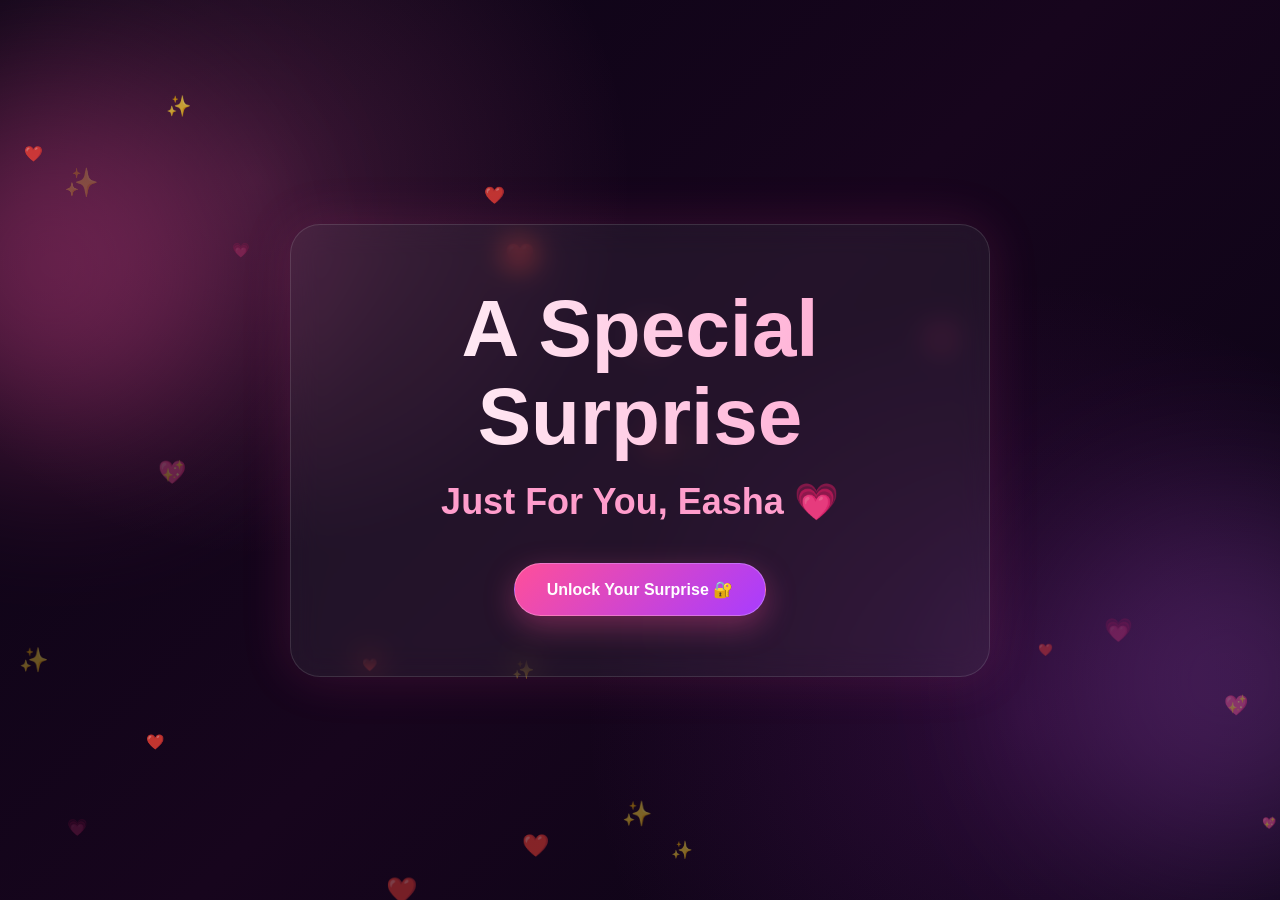
==== surprise.html @ 36921936 "Initial birthday website" ====
<!DOCTYPE html>
<html lang="en">
<head>
    <meta charset="UTF-8">
    <meta name="viewport" content="width=device-width, initial-scale=1.0">
    <title>A Special Surprise For Easha ❤️</title>

    <link rel="stylesheet" href="style.css">
    <link rel="stylesheet" href="surprise.css">
</head>

<body>

    <div class="hearts"></div>

    <!-- Surprise Intro -->

    <section class="surprise-intro">

        <div class="surprise-intro-content">


            <h1>
                A Special Surprise
            </h1>

            <h2>
                Just For You, Easha 💗
            </h2>

            <button class="reveal-btn" onclick="revealSurprise()">
                Unlock Your Surprise 🔐
            </button>

        </div>

    </section>


    <!-- Everything after Unlock -->

    <div id="birthdayContent" class="hidden-content">

        <!-- Message -->

        <section class="surprise-section">

            <div class="surprise-content">

                <p class="small-text">
                    For You, Easha ❤️
                </p>

                <h2>
                    A Little Message From My Heart
                </h2>

                <p>
                    তুমি আমার জীবনের এমন একজন মানুষ,
                    যার উপস্থিতি আমার প্রতিটা দিনকে আরও সুন্দর করে তোলে।
                    তোমার হাসি, তোমার কথা, তোমার ছোট ছোট অভিমান—
                    সবকিছুই আমার কাছে অনেক special। ❤️
                </p>

                <p>
                    আজ তোমার Birthday,
                    তাই আজকের দিনটা শুধু তোমার জন্য।
                    সবসময় এমনই হাসিখুশি থেকো,
                    আর তোমার প্রতিটা স্বপ্ন পূরণ হোক।
                </p>

                <h3>
                    Happy Birthday, My Special One! 🎂❤️
                </h3>

            </div>

        </section>


        <!-- Memories -->

        <section class="memories-section">

            <div class="memories-content">

                <p class="small-text">
                    Our Beautiful Moments 📸
                </p>

                <h2>
                    Little Memories, Big Feelings ❤️
                </h2>

                <p class="memories-intro">
                    কিছু মুহূর্ত ছবি হয়ে থাকে,
                    আর কিছু ছবি সারাজীবনের স্মৃতি হয়ে যায়।
                </p>

                <div class="memory-grid">

                    <div class="memory-card">
                        <img src="images/photo1.jpeg" alt="Our Memory">
                    </div>

                    <div class="memory-card">
                        <img src="images/photo2.jpeg" alt="Beautiful Moment">
                    </div>

                    <div class="memory-card">
                        <img src="images/photo3.jpeg" alt="Special Day">
                    </div>

                    <div class="memory-card">
                        <img src="images/photo4.jpeg" alt="Forever Memory">
                    </div>

                </div>

            </div>

        </section>


        <!-- Why Special -->

        <section class="special-section">

            <div class="special-content">

                <p class="small-text">
                    Just For You ❤️
                </p>

                <h2>
                    Why You Are Special
                </h2>

                <p class="special-intro">
                    তোমাকে special বলার জন্য একটা কারণ যথেষ্ট নয়।
                </p>

                <div class="special-grid">

                    <div class="special-card">

                        <div class="special-icon">
                            😊
                        </div>

                        <h3>
                            Your Smile
                        </h3>

                        <p>
                            তোমার একটা হাসিই একটা ordinary দিনকে
                            special করে দিতে পারে।
                        </p>

                    </div>


                    <div class="special-card">

                        <div class="special-icon">
                            💖
                        </div>

                        <h3>
                            Your Heart
                        </h3>

                        <p>
                            তোমার kindness আর caring nature
                            তোমাকে অন্য সবার থেকে আলাদা করে।
                        </p>

                    </div>


                    <div class="special-card">

                        <div class="special-icon">
                            ✨
                        </div>

                        <h3>
                            Your Presence
                        </h3>

                        <p>
                            তুমি পাশে থাকলে ছোট ছোট মুহূর্তগুলোও
                            অনেক সুন্দর হয়ে যায়।
                        </p>

                    </div>


                    <div class="special-card">

                        <div class="special-icon">
                            🌸
                        </div>

                        <h3>
                            Simply You
                        </h3>

                        <p>
                            সবশেষে, তোমাকে special করার সবচেয়ে বড়
                            কারণ হলো তুমি নিজেই।
                        </p>

                    </div>

                </div>

            </div>

        </section>


        <!-- Journey -->

        <section class="journey-section">

            <div class="journey-content">

                <p class="small-text">
                    Our Story ⏳❤️
                </p>

                <h2>
                    Our Journey
                </h2>

                <p class="journey-intro">
                    কিছু মুহূর্ত সময়ের সাথে চলে যায়,
                    কিন্তু কিছু মুহূর্ত সবসময় মনে থেকে যায়।
                </p>

                <div class="timeline">

                    <div class="timeline-item">

                        <div class="timeline-dot">
                            ❤️
                        </div>

                        <div class="timeline-card">

                            <span>
                                16-06-2023
                            </span>

                            <h3>
                                The Day It All Started
                            </h3>

                            <p>
                                এখান থেকে আমাদের গল্পের শুরু।
                                একটা ছোট্ট মুহূর্ত, যেটা পরে
                                অনেক বড় একটা স্মৃতিতে পরিণত হয়েছে।
                            </p>

                        </div>

                    </div>


                    <div class="timeline-item">

                        <div class="timeline-dot">
                            ✨
                        </div>

                        <div class="timeline-card">

                            <span>
                                25-02-2026
                            </span>

                            <h3>
                                A Memory To Remember
                            </h3>

                            <p>
                                আমাদের এমন একটা মুহূর্ত,
                                যেটা মনে পড়লে এখনো মুখে হাসি চলে আসে।
                            </p>

                        </div>

                    </div>


                    <div class="timeline-item">

                        <div class="timeline-dot">
                            🌸
                        </div>

                        <div class="timeline-card">

                            <span>
                                Growing Together
                            </span>

                            <h3>
                                More Beautiful Memories
                            </h3>

                            <p>
                                সময়ের সাথে আরও অনেক সুন্দর
                                স্মৃতি তৈরি হয়েছে।
                            </p>

                        </div>

                    </div>


                    <div class="timeline-item">

                        <div class="timeline-dot">
                            💖
                        </div>

                        <div class="timeline-card">

                            <span>
                                01-07-2026
                            </span>

                            <h3>
                                Your Special Day
                            </h3>

                            <p>
                                আর আজ তোমার Birthday।
                                তোমার জন্য এই ছোট্ট website-টা
                                আমার পক্ষ থেকে একটা ছোট্ট surprise।
                            </p>

                        </div>

                    </div>

                </div>

            </div>

        </section>


        <!-- Final Gift -->

        <section class="final-section">

            <div class="final-content">

                <p class="small-text">
                    One Last Surprise 🎁
                </p>

                <h2>
                    Something Special For You
                </h2>

                <p class="final-intro">
                    এতক্ষণ website-এর মধ্যে অনেক কথা ছিল...
                    কিন্তু শেষ surprise-টা তোমার জন্য। ❤️
                </p>


                <div class="birthday-cake">


<div class="cake-candle candle-one">
    <span class="flame">🔥</span>
</div>

<div class="cake-candle candle-two">
    <span class="flame">🔥</span>
</div>

<div class="cake-candle candle-three">
    <span class="flame">🔥</span>
</div>

<div class="cake-top"></div>

<div class="cake-middle"></div>

<div class="cake-bottom"></div>

<div class="cake-plate"></div>
```

</div>

<div class="gift-box" onclick="openGift()">

```
<div class="gift-lid"></div>

<div class="gift-body">
    <div class="gift-ribbon"></div>
</div>

<div class="gift-bow">
    🎀
</div>


</div>



                <p class="gift-hint">
                    Click the gift 🎁
                </p>


                <div class="final-message" id="finalMessage">

                    <div class="message-heart">
                        ❤️
                    </div>

                    <h3>
                        Thank You , Easha!
                    </h3>

                    <p>
                        তোমার জীবনের প্রতিটা দিন হোক
                        আজকের দিনের মতোই সুন্দর। ✨
                    </p>

                    <p>
                        তোমার সব স্বপ্ন পূরণ হোক,
                        সবসময় হাসিখুশি থেকো,
                        আর জীবনে অনেক অনেক সুন্দর মুহূর্ত আসুক,
                        জিবনের সকল পরিস্থিতে যেন পাশে থাকতে পারি।💖
                    </p>

                    <p>
                        This little website is just a small way
                        of saying how special you are. ❤️
                    </p>

                    <h4>
                        Happy Birthday Lokkhi! 🎂✨
                    </h4>

                </div>

            </div>

        </section>

    </div>


    <script src="script.js"></script>

</body>
</html>
---- style.css ----
* {
    margin: 0;
    padding: 0;
    box-sizing: border-box;
}

body {
    font-family: Arial, sans-serif;
    
}

.hero {
    min-height: 100vh;
    display: flex;
    justify-content: center;
    align-items: center;
    text-align: center;
    padding: 30px;
    position: relative;
    overflow: hidden;
    background: linear-gradient(135deg,#ffd6e7,#fff0f6,#fce4ec);
}

.hero-content {
    position: relative;
    z-index: 5;
    max-width: 750px;
}

.small-text {
    font-size: 17px;
    letter-spacing: 3px;
    margin-bottom: 25px;
    animation: fadeDown 1s ease forwards;
}

.hero h1 {
    font-size: 78px;
    margin-bottom: 5px;
    animation: titleShow 1.2s ease forwards;
}

.hero h2 {
    font-size: 70px;
    margin-bottom: 25px;
    background: linear-gradient(90deg,#111,#ff4f78,#111);
    background-size: 200%;
    -webkit-background-clip: text;
    -webkit-text-fill-color: transparent;
    animation: titleShow 1.2s ease forwards, gradientMove 4s linear infinite;
}

.hero-message {
    font-size: 20px;
    line-height: 1.8;
    max-width: 600px;
    margin: 0 auto 35px;
    animation: fadeUp 1s ease forwards;
}

.surprise-btn {
    border: none;
    padding: 17px 35px;
    font-size: 18px;
    border-radius: 50px;
    cursor: pointer;
    background: #111;
    color: white;
    position: relative;
    overflow: hidden;
    animation: buttonAppear 1s ease forwards, pulse 2s infinite;
    transition: 0.3s;
}

.surprise-btn:hover {
    transform: scale(1.08);
}

.surprise-btn::before {
    content: "";
    position: absolute;
    width: 50px;
    height: 100%;
    top: 0;
    left: -80px;
    background: rgba(255,255,255,0.4);
    transform: skewX(-25deg);
    animation: shine 3s infinite;
}

.hearts {
    position: fixed;
    inset: 0;
    overflow: hidden;
    pointer-events: none;
    z-index: 20;
}

.heart {
    position: absolute;
    bottom: -40px;
    animation: floatHeart 6s linear forwards;
}

@keyframes fadeDown {
    from {
        opacity: 0;
        transform: translateY(-30px);
    }

    to {
        opacity: 1;
        transform: translateY(0);
    }
}

@keyframes fadeUp {
    from {
        opacity: 0;
        transform: translateY(30px);
    }

    to {
        opacity: 1;
        transform: translateY(0);
    }
}

@keyframes titleShow {
    from {
        opacity: 0;
        transform: scale(0.7);
        filter: blur(10px);
    }

    to {
        opacity: 1;
        transform: scale(1);
        filter: blur(0);
    }
}

@keyframes buttonAppear {
    from {
        opacity: 0;
        transform: translateY(30px);
    }

    to {
        opacity: 1;
        transform: translateY(0);
    }
}

@keyframes gradientMove {
    0% {
        background-position: 0%;
    }

    100% {
        background-position: 200%;
    }
}

@keyframes pulse {
    0%,100% {
        box-shadow: 0 10px 25px rgba(0,0,0,0.2);
    }

    50% {
        box-shadow: 0 10px 40px rgba(255,70,120,0.5);
    }
}

@keyframes shine {
    0% {
        left: -80px;
    }

    40% {
        left: 150%;
    }

    100% {
        left: 150%;
    }
}

@keyframes floatHeart {
    0% {
        transform: translateY(0) rotate(0deg);
        opacity: 0;
    }

    10% {
        opacity: 1;
    }

    50% {
        transform: translateY(-50vh) rotate(180deg);
    }

    100% {
        transform: translateY(-110vh) rotate(360deg);
        opacity: 0;
    }
}

@media (max-width: 600px) {

    .hero h1 {
        font-size: 48px;
    }

    .hero h2 {
        font-size: 45px;
    }

    .hero-message {
        font-size: 17px;
    }

    .small-text {
        font-size: 13px;
    }

    .surprise-btn {
        font-size: 16px;
        padding: 15px 28px;
    }
}
---- surprise.css ----
/* =========================================
SURPRISE PAGE
EASHA BIRTHDAY WEBSITE
========================================= */

* {
  box-sizing: border-box;
  }

html {
scroll-behavior: smooth;
}

body {
margin: 0;
overflow-x: hidden;
background: #080512;
color: #fff;
font-family: "Poppins", "Noto Sans Bengali", sans-serif;
}

.hidden-content {
display: none;
}

/* =========================================
COMMON
========================================= */

.surprise-intro,
.surprise-section,
.memories-section,
.special-section,
.journey-section,
.final-section {
position: relative;
min-height: 100vh;
overflow: hidden;
}

.surprise-intro-content,
.surprise-content,
.memories-content,
.special-content,
.journey-content,
.final-content {
position: relative;
z-index: 5;
}

.small-text {
margin-bottom: 15px;
color: #ffb6d9;
font-size: 14px;
letter-spacing: 2px;
text-transform: uppercase;
}

h1,
h2,
h3,
h4,
p {
position: relative;
z-index: 5;
}

/* =========================================
GLOBAL OLD HEARTS
========================================= */

body > .hearts {
position: fixed;
inset: 0;
pointer-events: none;
z-index: 1;
}

/* =========================================

1. SURPRISE INTRO
   Floating hearts + glowing background
   ========================================= */

.surprise-intro {
display: flex;
align-items: center;
justify-content: center;
min-height: 100vh;
padding: 30px 20px;
background:
radial-gradient(circle at 20% 20%, rgba(255, 105, 180, .18), transparent 30%),
radial-gradient(circle at 80% 80%, rgba(156, 39, 176, .2), transparent 35%),
linear-gradient(135deg, #090414, #17051d, #090414);
}

.surprise-intro::before,
.surprise-intro::after {
content: "";
position: absolute;
width: 350px;
height: 350px;
border-radius: 50%;
filter: blur(90px);
opacity: .35;
animation: introGlow 8s ease-in-out infinite alternate;
}

.surprise-intro::before {
background: #ff4fa3;
left: -120px;
top: 10%;
}

.surprise-intro::after {
background: #8e44ad;
right: -120px;
bottom: 5%;
animation-delay: 2s;
}

.surprise-intro-content {
width: min(700px, 95%);
padding: 60px 30px;
text-align: center;
border: 1px solid rgba(255, 255, 255, .12);
border-radius: 30px;
background: rgba(255, 255, 255, .06);
backdrop-filter: blur(15px);
box-shadow: 0 0 50px rgba(255, 72, 164, .15);
animation: introAppear 1.4s ease forwards;
}

.surprise-intro-content h1 {
margin: 0;
font-size: clamp(42px, 7vw, 80px);
line-height: 1.1;
background: linear-gradient(90deg, #fff, #ff9dcc, #fff);
background-size: 200% auto;
color: transparent;
background-clip: text;
-webkit-background-clip: text;
animation: gradientText 4s linear infinite;
}

.surprise-intro-content h2 {
margin: 20px 0 40px;
color: #ff9dcc;
font-size: clamp(22px, 4vw, 36px);
}

.reveal-btn,
.surprise-btn {
position: relative;
z-index: 10;
padding: 16px 32px;
border: 1px solid rgba(255, 255, 255, .25);
border-radius: 50px;
color: #fff;
background: linear-gradient(135deg, #ff4f9a, #a83cff);
font-size: 16px;
font-weight: 600;
cursor: pointer;
box-shadow: 0 10px 30px rgba(255, 79, 154, .35);
transition: .35s ease;
}

.reveal-btn:hover,
.surprise-btn:hover {
transform: translateY(-5px) scale(1.04);
box-shadow: 0 15px 40px rgba(255, 79, 154, .55);
}

@keyframes introGlow {
from {
transform: translate(0, 0) scale(1);
}


to {
    transform: translate(100px, -60px) scale(1.25);
}


}

@keyframes introAppear {
from {
opacity: 0;
transform: translateY(40px) scale(.95);
}


to {
    opacity: 1;
    transform: translateY(0) scale(1);
}


}

@keyframes gradientText {
to {
background-position: 200% center;
}
}

/* =========================================
2. MESSAGE SECTION
Falling hearts
========================================= */

.surprise-section {
display: flex;
align-items: center;
justify-content: center;
padding: 100px 20px;
background:
radial-gradient(circle at 50% 0%, rgba(255, 90, 160, .2), transparent 35%),
linear-gradient(180deg, #130817, #210b20, #120615);
}

.surprise-section::before {
content: "";
position: absolute;
inset: -50%;
background-image:
radial-gradient(circle, rgba(255, 180, 220, .7) 1px, transparent 2px);
background-size: 70px 70px;
animation: starsMove 20s linear infinite;
opacity: .35;
}

.surprise-content {
width: min(850px, 95%);
padding: 55px 45px;
text-align: center;
border-radius: 30px;
border: 1px solid rgba(255, 255, 255, .12);
background: rgba(255, 255, 255, .07);
backdrop-filter: blur(12px);
box-shadow: 0 25px 70px rgba(0, 0, 0, .3);
}

.surprise-content h2 {
margin: 10px 0 30px;
font-size: clamp(28px, 5vw, 48px);
color: #ffd3e7;
}

.surprise-content p:not(.small-text) {
margin: 20px auto;
max-width: 700px;
color: #f4dce9;
font-size: 17px;
line-height: 2;
}

.surprise-content h3 {
margin-top: 35px;
color: #ff8fc4;
font-size: 22px;
}

@keyframes starsMove {
from {
transform: translate(0, 0);
}


to {
    transform: translate(70px, 70px);
}


}

/* =========================================
3. MEMORIES
Floating particles
========================================= */

.memories-section {
display: flex;
align-items: center;
justify-content: center;
padding: 100px 20px;
background:
radial-gradient(circle at 15% 30%, rgba(0, 210, 255, .13), transparent 30%),
radial-gradient(circle at 85% 70%, rgba(255, 92, 174, .16), transparent 30%),
linear-gradient(135deg, #070b18, #11091d, #080612);
}

.memories-section::before,
.memories-section::after {
content: "";
position: absolute;
border-radius: 50%;
filter: blur(70px);
animation: memoryFloat 9s ease-in-out infinite alternate;
}

.memories-section::before {
width: 220px;
height: 220px;
background: rgba(0, 225, 255, .18);
left: 5%;
top: 15%;
}

.memories-section::after {
width: 280px;
height: 280px;
background: rgba(255, 75, 170, .16);
right: 5%;
bottom: 10%;
animation-delay: 2s;
}

.memories-content {
width: min(1100px, 95%);
text-align: center;
}

.memories-content h2 {
margin: 10px 0 15px;
font-size: clamp(30px, 5vw, 50px);
}

.memories-intro {
margin-bottom: 50px;
color: #dfd1e4;
font-size: 17px;
}

.memory-grid {
display: grid;
grid-template-columns: repeat(4, 1fr);
gap: 22px;
}

.memory-card {
position: relative;
overflow: hidden;
aspect-ratio: 1 / 1.15;
border-radius: 22px;
border: 1px solid rgba(255, 255, 255, .15);
background: rgba(255, 255, 255, .06);
box-shadow: 0 20px 45px rgba(0, 0, 0, .3);
transition: .45s ease;
}

.memory-card::after {
content: "";
position: absolute;
inset: 0;
background: linear-gradient(
120deg,
transparent 30%,
rgba(255, 255, 255, .3),
transparent 70%
);
transform: translateX(-120%);
transition: .7s ease;
}

.memory-card:hover::after {
transform: translateX(120%);
}

.memory-card:hover {
transform: translateY(-12px) rotate(1deg);
box-shadow: 0 25px 60px rgba(255, 79, 164, .2);
}

.memory-card img {
width: 100%;
height: 100%;
display: block;
object-fit: cover;
transition: .5s ease;
}

.memory-card:hover img {
transform: scale(1.08);
}

/* =========================================
4. SPECIAL SECTION
Glowing bubbles
========================================= */

.special-section {
display: flex;
align-items: center;
justify-content: center;
padding: 100px 20px;
background:
radial-gradient(circle at 50% 50%, rgba(255, 80, 160, .12), transparent 45%),
linear-gradient(180deg, #160817, #090612);
}

.special-section::before {
content: "";
position: absolute;
inset: 0;
background-image:
radial-gradient(circle, rgba(255, 255, 255, .25) 1px, transparent 2px);
background-size: 45px 45px;
animation: bubbleBackground 25s linear infinite;
opacity: .25;
}

.special-content {
width: min(1100px, 95%);
text-align: center;
}

.special-content h2 {
margin: 10px 0;
font-size: clamp(32px, 5vw, 52px);
}

.special-intro {
color: #decddd;
margin-bottom: 50px;
}

.special-grid {
display: grid;
grid-template-columns: repeat(4, 1fr);
gap: 20px;
}

.special-card {
position: relative;
padding: 35px 22px;
border-radius: 25px;
border: 1px solid rgba(255, 255, 255, .1);
background: rgba(255, 255, 255, .06);
backdrop-filter: blur(8px);
transition: .4s ease;
overflow: hidden;
}

.special-card::before {
content: "";
position: absolute;
width: 100px;
height: 100px;
border-radius: 50%;
background: rgba(255, 100, 180, .18);
filter: blur(35px);
top: -40px;
right: -40px;
transition: .5s ease;
}

.special-card:hover {
transform: translateY(-10px);
border-color: rgba(255, 140, 200, .3);
box-shadow: 0 20px 50px rgba(255, 70, 170, .15);
}

.special-card:hover::before {
transform: scale(2);
}

.special-icon {
position: relative;
z-index: 2;
margin-bottom: 18px;
font-size: 45px;
animation: iconFloat 3s ease-in-out infinite;
}

.special-card:nth-child(2) .special-icon {
animation-delay: .5s;
}

.special-card:nth-child(3) .special-icon {
animation-delay: 1s;
}

.special-card:nth-child(4) .special-icon {
animation-delay: 1.5s;
}

.special-card h3 {
margin: 10px 0;
color: #ffabd2;
font-size: 22px;
}

.special-card p {
color: #decfe0;
line-height: 1.8;
}

@keyframes bubbleBackground {
from {
transform: translateY(0);
}


to {
    transform: translateY(45px);
}


}

@keyframes iconFloat {
0%,
100% {
transform: translateY(0);
}


50% {
    transform: translateY(-8px);
}


}

/* =========================================
5. JOURNEY
Moving stars + timeline glow
========================================= */

.journey-section {
padding: 110px 20px;
background:
radial-gradient(circle at 50% 10%, rgba(132, 84, 255, .18), transparent 35%),
linear-gradient(135deg, #070615, #10091d, #060512);
}

.journey-section::before {
content: "";
position: absolute;
inset: 0;
background-image:
radial-gradient(circle, #fff 1px, transparent 2px);
background-size: 110px 110px;
opacity: .2;
animation: journeyStars 30s linear infinite;
}

.journey-content {
width: min(900px, 95%);
margin: auto;
text-align: center;
}

.journey-content h2 {
margin: 10px 0;
font-size: clamp(35px, 5vw, 55px);
}

.journey-intro {
margin-bottom: 70px;
color: #d9cce4;
}

.timeline {
position: relative;
width: 100%;
margin: auto;
}

.timeline::before {
content: "";
position: absolute;
left: 50%;
top: 0;
bottom: 0;
width: 2px;
transform: translateX(-50%);
background: linear-gradient(
180deg,
transparent,
#ff7bb8,
#b77aff,
#ff7bb8,
transparent
);
box-shadow: 0 0 15px rgba(255, 100, 190, .7);
}

.timeline-item {
position: relative;
display: flex;
width: 100%;
margin-bottom: 55px;
}

.timeline-item:nth-child(odd) {
justify-content: flex-start;
}

.timeline-item:nth-child(even) {
justify-content: flex-end;
}

.timeline-card {
width: 43%;
padding: 25px;
text-align: left;
border-radius: 20px;
border: 1px solid rgba(255, 255, 255, .1);
background: rgba(255, 255, 255, .06);
backdrop-filter: blur(10px);
transition: .4s ease;
}

.timeline-card:hover {
transform: translateY(-7px);
box-shadow: 0 15px 40px rgba(255, 85, 170, .15);
}

.timeline-card span {
color: #ff8fc7;
font-size: 14px;
font-weight: 600;
}

.timeline-card h3 {
margin: 10px 0;
color: #fff;
}

.timeline-card p {
margin: 0;
color: #d6c9dc;
line-height: 1.7;
}

.timeline-dot {
position: absolute;
left: 50%;
top: 20px;
z-index: 4;
width: 48px;
height: 48px;
display: flex;
align-items: center;
justify-content: center;
transform: translateX(-50%);
border-radius: 50%;
background: #21102d;
border: 2px solid #ff83bd;
box-shadow:
0 0 15px rgba(255, 95, 175, .7),
0 0 40px rgba(255, 95, 175, .3);
animation: dotPulse 2.5s ease-in-out infinite;
}

@keyframes journeyStars {
from {
transform: translate(0, 0);
}


to {
    transform: translate(110px, 110px);
}


}

@keyframes dotPulse {
0%,
100% {
box-shadow:
0 0 15px rgba(255, 95, 175, .7),
0 0 40px rgba(255, 95, 175, .3);
}


50% {
    box-shadow:
        0 0 25px rgba(255, 95, 175, 1),
        0 0 65px rgba(255, 95, 175, .5);
}


}

/* =========================================
6. FINAL GIFT
Magical background
========================================= */

.final-section {
display: flex;
align-items: center;
justify-content: center;
min-height: 100vh;
padding: 100px 20px;
text-align: center;
background:
radial-gradient(circle at 50% 50%, rgba(255, 70, 170, .18), transparent 35%),
radial-gradient(circle at 20% 20%, rgba(122, 77, 255, .14), transparent 30%),
linear-gradient(135deg, #08040f, #19071b, #07030d);
}

.final-section::before {
content: "";
position: absolute;
inset: 0;
background-image:
radial-gradient(circle, rgba(255, 255, 255, .8) 1px, transparent 2px);
background-size: 90px 90px;
animation: finalStars 12s linear infinite;
opacity: .3;
}

.final-content {
width: min(800px, 95%);
}

.final-content h2 {
margin: 10px 0 20px;
font-size: clamp(32px, 5vw, 55px);
background: linear-gradient(90deg, #fff, #ff9ccc, #fff);
background-size: 200%;
color: transparent;
background-clip: text;
-webkit-background-clip: text;
animation: gradientText 4s linear infinite;
}

.final-intro {
max-width: 650px;
margin: auto;
color: #dfd2e4;
line-height: 1.8;
}

/* =========================================
GIFT BOX
========================================= */

.gift-box {
position: relative;
width: 180px;
height: 170px;
margin: 80px auto 20px;
cursor: pointer;
animation: giftFloat 3s ease-in-out infinite;
}

.gift-body {
position: absolute;
left: 20px;
bottom: 0;
width: 140px;
height: 115px;
border-radius: 5px;
background: linear-gradient(135deg, #d52f75, #8e2360);
box-shadow:
0 20px 40px rgba(0, 0, 0, .4),
0 0 30px rgba(255, 70, 160, .25);
}

.gift-lid {
position: absolute;
left: 10px;
top: 35px;
z-index: 3;
width: 160px;
height: 35px;
border-radius: 6px;
background: linear-gradient(135deg, #f2478a, #a82a68);
transition: .7s ease;
}

.gift-ribbon {
position: absolute;
left: 60px;
top: 0;
width: 20px;
height: 100%;
background: #ffd15c;
}

.gift-bow {
position: absolute;
left: 50%;
top: 0;
z-index: 5;
transform: translateX(-50%);
font-size: 55px;
transition: .7s ease;
}

.gift-box:hover .gift-lid {
transform: translateY(-15px) rotate(-3deg);
}

.gift-box:hover .gift-bow {
transform: translateX(-50%) translateY(-15px) scale(1.08);
}

.gift-hint {
color: #ffb2d3;
font-size: 15px;
animation: hintPulse 2s ease-in-out infinite;
}

@keyframes giftFloat {
0%,
100% {
transform: translateY(0);
}


50% {
    transform: translateY(-12px);
}


}

@keyframes hintPulse {
0%,
100% {
opacity: .55;
}


50% {
    opacity: 1;
}


}

@keyframes finalStars {
from {
transform: translateY(0);
}

to {
    transform: translateY(90px);
}


}

/* =========================================
FINAL MESSAGE
========================================= */

.final-message {
display: none;
margin: 50px auto 0;
padding: 40px 30px;
max-width: 700px;
border-radius: 30px;
border: 1px solid rgba(255, 150, 210, .2);
background: rgba(255, 255, 255, .07);
backdrop-filter: blur(15px);
box-shadow: 0 0 60px rgba(255, 70, 170, .15);
}

.final-message.show {
display: block;
animation: finalMessageAppear 1.2s ease forwards;
}

.message-heart {
font-size: 60px;
animation: heartBeat 1.4s ease-in-out infinite;
}

.final-message h3 {
margin: 15px 0;
color: #ff9fc9;
font-size: 30px;
}

.final-message p {
color: #e3d5e5;
line-height: 1.9;
}

.final-message h4 {
margin-top: 30px;
color: #ffd0e4;
font-size: 20px;
}

@keyframes finalMessageAppear {
from {
opacity: 0;
transform: translateY(40px) scale(.9);
}


to {
    opacity: 1;
    transform: translateY(0) scale(1);
}


}

@keyframes heartBeat {
0%,
100% {
transform: scale(1);
}


50% {
    transform: scale(1.18);
}


}

/* =========================================
RESPONSIVE
========================================= */

@media (max-width: 900px) {


.memory-grid,
.special-grid {
    grid-template-columns: repeat(2, 1fr);
}

.timeline-card {
    width: 42%;
}


}

@media (max-width: 650px) {


.surprise-intro-content {
    padding: 45px 20px;
}

.surprise-content {
    padding: 40px 22px;
}

.memory-grid,
.special-grid {
    grid-template-columns: 1fr;
}

.memory-card {
    max-width: 350px;
    width: 100%;
    margin: auto;
}

.timeline::before {
    left: 22px;
}

.timeline-item,
.timeline-item:nth-child(odd),
.timeline-item:nth-child(even) {
    justify-content: flex-end;
}

.timeline-card {
    width: calc(100% - 60px);
}

.timeline-dot {
    left: 22px;
    width: 42px;
    height: 42px;
}

.small-text {
    font-size: 11px;
    letter-spacing: 1.5px;
}

.surprise-content p:not(.small-text) {
    font-size: 15px;
    line-height: 1.8;
}

.gift-box {
    transform: scale(.9);
}


}

/* =========================================
REDUCED MOTION
========================================= */

@media (prefers-reduced-motion: reduce) {


*,
*::before,
*::after {
    animation-duration: .01ms !important;
    animation-iteration-count: 1 !important;
    scroll-behavior: auto !important;
}


}
/* =========================================
BIRTHDAY CAKE
========================================= */

.birthday-cake {
position: relative;
width: 230px;
height: 190px;
margin: 65px auto 0;
animation: cakeAppear 1.5s ease-out forwards,
cakeFloat 4s ease-in-out 1.5s infinite;
transform: translateY(100px);
opacity: 0;
}

/* =========================================
CAKE PLATE
========================================= */

.cake-plate {
position: absolute;
left: 50%;
bottom: 5px;
width: 230px;
height: 18px;
transform: translateX(-50%);
border-radius: 50%;
background: linear-gradient(
90deg,
#bfc8ff,
#ffffff,
#bfc8ff
);
box-shadow:
0 5px 20px rgba(255, 255, 255, .25);
}

/* =========================================
BOTTOM CAKE
========================================= */

.cake-bottom {
position: absolute;
left: 50%;
bottom: 22px;
width: 190px;
height: 65px;
transform: translateX(-50%);
border-radius: 12px 12px 20px 20px;
background:
linear-gradient(
135deg,
#ff6fae,
#d83f83
);
box-shadow:
inset 0 -10px 0 rgba(0, 0, 0, .08),
0 10px 30px rgba(255, 66, 150, .25);
}

/* =========================================
MIDDLE CAKE
========================================= */

.cake-middle {
position: absolute;
left: 50%;
bottom: 75px;
width: 170px;
height: 48px;
transform: translateX(-50%);
border-radius: 12px 12px 15px 15px;
background:
linear-gradient(
135deg,
#ff9ccc,
#ee5e9c
);
box-shadow:
inset 0 -8px 0 rgba(255, 255, 255, .12);
}

/* =========================================
CAKE TOP
========================================= */

.cake-top {
position: absolute;
left: 50%;
bottom: 115px;
width: 150px;
height: 45px;
transform: translateX(-50%);
border-radius: 50%;
background:
linear-gradient(
135deg,
#ffd1e5,
#ff8fbd
);
box-shadow:
0 5px 20px rgba(255, 143, 189, .35);
}

/* =========================================
CAKE CREAM
========================================= */

.cake-top::before {
content: "";
position: absolute;
left: 10px;
right: 10px;
bottom: -13px;
height: 28px;
border-radius: 50%;
background:
radial-gradient(
circle at 20% 50%,
#fff 0 8px,
transparent 9px
),
radial-gradient(
circle at 50% 50%,
#fff 0 8px,
transparent 9px
),
radial-gradient(
circle at 80% 50%,
#fff 0 8px,
transparent 9px
);
}

/* =========================================
CANDLES
========================================= */

.cake-candle {
position: absolute;
bottom: 145px;
z-index: 5;
width: 13px;
height: 42px;
border-radius: 5px;
background:
repeating-linear-gradient(
45deg,
#ffffff 0 5px,
#ff6da9 5px 10px
);
box-shadow:
0 0 10px rgba(255, 255, 255, .2);
}

/* Candle positions */

.candle-one {
left: 72px;
}

.candle-two {
left: 50%;
transform: translateX(-50%);
}

.candle-three {
right: 72px;
}

/* =========================================
FLAME
========================================= */

.flame {
position: absolute;
left: 50%;
top: -28px;
transform: translateX(-50%);
font-size: 22px;
filter: drop-shadow(
0 0 8px rgba(255, 170, 50, .8)
);
animation: flameFlicker .7s ease-in-out infinite alternate;
}

/* Different flame timing */

.candle-two .flame {
animation-delay: .2s;
}

.candle-three .flame {
animation-delay: .4s;
}

/* =========================================
CAKE APPEAR
========================================= */

@keyframes cakeAppear {


0% {
    opacity: 0;
    transform:
        translateY(120px)
        scale(.6);
}

60% {
    opacity: 1;
    transform:
        translateY(-10px)
        scale(1.05);
}

100% {
    opacity: 1;
    transform:
        translateY(0)
        scale(1);
}


}

/* =========================================
CAKE FLOAT
========================================= */

@keyframes cakeFloat {


0%,
100% {
    transform: translateY(0);
}

50% {
    transform: translateY(-8px);
}


}

/* =========================================
CANDLE FLAME
========================================= */

@keyframes flameFlicker {


0% {
    transform:
        translateX(-50%)
        scale(.85)
        rotate(-5deg);
    opacity: .75;
}

50% {
    transform:
        translateX(-50%)
        scale(1.1)
        rotate(5deg);
    opacity: 1;
}

100% {
    transform:
        translateX(-50%)
        scale(.9)
        rotate(-3deg);
    opacity: .85;
}


}

/* =========================================
MOBILE CAKE
========================================= */

@media (max-width: 600px) {


.birthday-cake {
    transform: scale(.82);
    margin-top: 40px;
    margin-bottom: -15px;
}


}
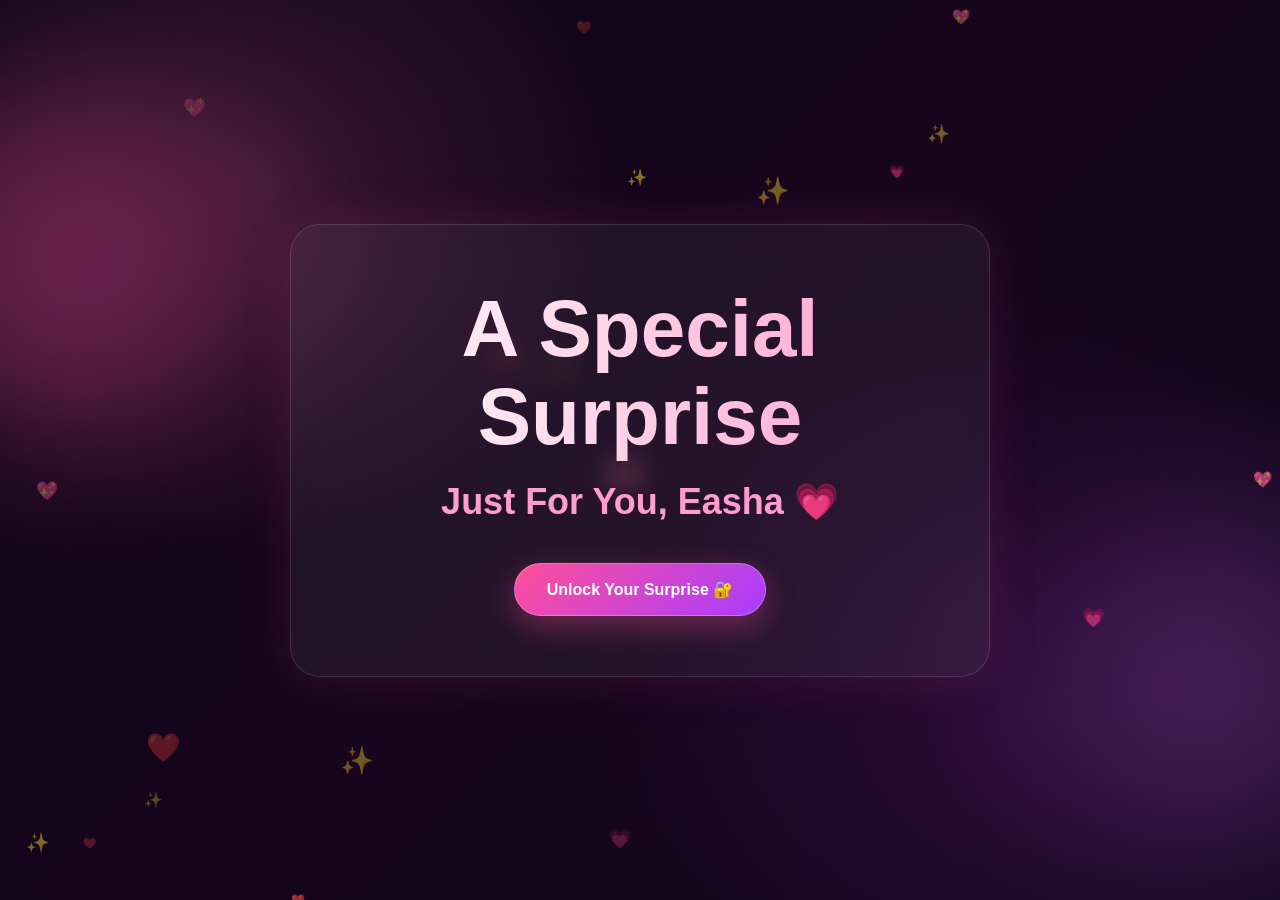
==== commit f9aa20ca: "Update" ====
--- a/surprise.html
+++ b/surprise.html
@@ -10,6 +10,9 @@
 </head>
 
 <body>
+    <audio id="birthdayMusic" loop>
+    <source src="music/audio1.mp3" type="audio/mpeg">
+</audio>
 
     <div class="hearts"></div>
 
--- a/surprise.css
+++ b/surprise.css
@@ -1,7 +1,4 @@
-/* =========================================
-SURPRISE PAGE
-EASHA BIRTHDAY WEBSITE
-========================================= */
+
 
 * {
   box-sizing: border-box;
@@ -23,9 +20,6 @@
 display: none;
 }
 
-/* =========================================
-COMMON
-========================================= */
 
 .surprise-intro,
 .surprise-section,
@@ -65,9 +59,7 @@
 z-index: 5;
 }
 
-/* =========================================
-GLOBAL OLD HEARTS
-========================================= */
+
 
 body > .hearts {
 position: fixed;
@@ -76,11 +68,7 @@
 z-index: 1;
 }
 
-/* =========================================
-
-1. SURPRISE INTRO
-   Floating hearts + glowing background
-   ========================================= */
+
 
 .surprise-intro {
 display: flex;
@@ -205,10 +193,7 @@
 }
 }
 
-/* =========================================
-2. MESSAGE SECTION
-Falling hearts
-========================================= */
+
 
 .surprise-section {
 display: flex;
@@ -275,10 +260,7 @@
 
 }
 
-/* =========================================
-3. MEMORIES
-Floating particles
-========================================= */
+
 
 .memories-section {
 display: flex;
@@ -385,10 +367,7 @@
 transform: scale(1.08);
 }
 
-/* =========================================
-4. SPECIAL SECTION
-Glowing bubbles
-========================================= */
+
 
 .special-section {
 display: flex;
@@ -524,10 +503,7 @@
 
 }
 
-/* =========================================
-5. JOURNEY
-Moving stars + timeline glow
-========================================= */
+
 
 .journey-section {
 padding: 110px 20px;
@@ -687,10 +663,6 @@
 
 }
 
-/* =========================================
-6. FINAL GIFT
-Magical background
-========================================= */
 
 .final-section {
 display: flex;
@@ -738,9 +710,7 @@
 line-height: 1.8;
 }
 
-/* =========================================
-GIFT BOX
-========================================= */
+
 
 .gift-box {
 position: relative;
@@ -849,9 +819,7 @@
 
 }
 
-/* =========================================
-FINAL MESSAGE
-========================================= */
+
 
 .final-message {
 display: none;
@@ -921,9 +889,7 @@
 
 }
 
-/* =========================================
-RESPONSIVE
-========================================= */
+
 
 @media (max-width: 900px) {
 
@@ -999,9 +965,6 @@
 
 }
 
-/* =========================================
-REDUCED MOTION
-========================================= */
 
 @media (prefers-reduced-motion: reduce) {
 
@@ -1016,9 +979,7 @@
 
 
 }
-/* =========================================
-BIRTHDAY CAKE
-========================================= */
+
 
 .birthday-cake {
 position: relative;
@@ -1031,9 +992,6 @@
 opacity: 0;
 }
 
-/* =========================================
-CAKE PLATE
-========================================= */
 
 .cake-plate {
 position: absolute;
@@ -1053,9 +1011,7 @@
 0 5px 20px rgba(255, 255, 255, .25);
 }
 
-/* =========================================
-BOTTOM CAKE
-========================================= */
+
 
 .cake-bottom {
 position: absolute;
@@ -1076,9 +1032,7 @@
 0 10px 30px rgba(255, 66, 150, .25);
 }
 
-/* =========================================
-MIDDLE CAKE
-========================================= */
+
 
 .cake-middle {
 position: absolute;
@@ -1120,9 +1074,7 @@
 0 5px 20px rgba(255, 143, 189, .35);
 }
 
-/* =========================================
-CAKE CREAM
-========================================= */
+
 
 .cake-top::before {
 content: "";
@@ -1150,9 +1102,7 @@
 );
 }
 
-/* =========================================
-CANDLES
-========================================= */
+
 
 .cake-candle {
 position: absolute;
@@ -1186,9 +1136,7 @@
 right: 72px;
 }
 
-/* =========================================
-FLAME
-========================================= */
+
 
 .flame {
 position: absolute;
@@ -1212,9 +1160,7 @@
 animation-delay: .4s;
 }
 
-/* =========================================
-CAKE APPEAR
-========================================= */
+
 
 @keyframes cakeAppear {
 
@@ -1243,9 +1189,7 @@
 
 }
 
-/* =========================================
-CAKE FLOAT
-========================================= */
+
 
 @keyframes cakeFloat {
 
@@ -1262,9 +1206,7 @@
 
 }
 
-/* =========================================
-CANDLE FLAME
-========================================= */
+
 
 @keyframes flameFlicker {
 
@@ -1296,9 +1238,7 @@
 
 }
 
-/* =========================================
-MOBILE CAKE
-========================================= */
+
 
 @media (max-width: 600px) {
 
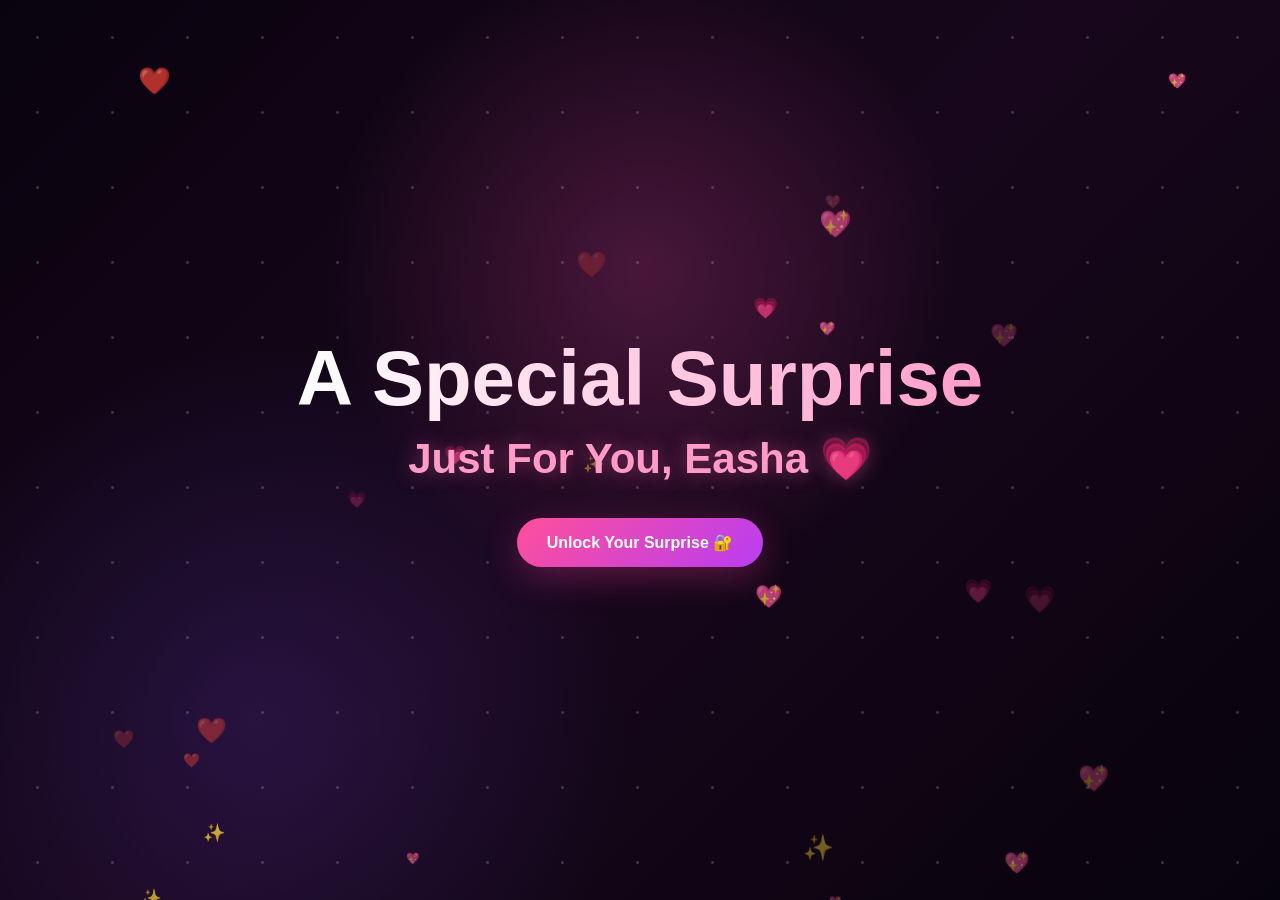
==== commit 9b900815: "Update birthday website" ====
--- a/surprise.html
+++ b/surprise.html
@@ -358,109 +358,201 @@
 
         <!-- Final Gift -->
 
-        <section class="final-section">
-
-            <div class="final-content">
-
-                <p class="small-text">
-                    One Last Surprise 🎁
-                </p>
-
-                <h2>
-                    Something Special For You
-                </h2>
-
-                <p class="final-intro">
-                    এতক্ষণ website-এর মধ্যে অনেক কথা ছিল...
-                    কিন্তু শেষ surprise-টা তোমার জন্য। ❤️
-                </p>
-
-
-                <div class="birthday-cake">
-
-
-<div class="cake-candle candle-one">
-    <span class="flame">🔥</span>
+        <!-- =========================================
+     FINAL CINEMATIC SURPRISE
+========================================= -->
+
+
+
+<section class="final-section">
+
+
+<div class="final-content">
+
+    <p class="small-text">
+        One Last Surprise 🎁
+    </p>
+
+    <h2>
+        Something Special For You
+    </h2>
+
+    <p class="final-intro">
+        এতক্ষণ website-এর মধ্যে অনেক কথা ছিল...
+        কিন্তু শেষ surprise-টা তোমার জন্য। ❤️
+    </p>
+
+
+    <!-- GIFT -->
+
+    <div class="gift-area">
+
+        <div class="gift-box" onclick="openGift()">
+
+            <div class="gift-lid"></div>
+
+            <div class="gift-body">
+                <div class="gift-ribbon"></div>
+            </div>
+
+            <div class="gift-bow">
+                🎀
+            </div>
+
+        </div>
+
+        <p class="gift-hint">
+            ✨ Click the gift to open your surprise 🎁 ✨
+        </p>
+
+    </div>
+
+
+    <!-- HIDDEN SURPRISE -->
+
+    <div
+        class="final-surprise-content"
+        id="finalSurpriseContent"
+    >
+
+        <!-- PHOTO SLIDESHOW -->
+
+        <div class="memory-showcase">
+
+            <div class="memory-slide active">
+
+                <img
+                    src="images/photo1.jpeg"
+                    alt="Memory"
+                >
+
+                <div class="memory-caption">
+                    A Beautiful Memory ❤️
+                </div>
+
+            </div>
+
+
+            <div class="memory-slide">
+
+                <img
+                    src="images/photo2.jpeg"
+                    alt="Memory"
+                >
+
+                <div class="memory-caption">
+                    A Moment To Remember ✨
+                </div>
+
+            </div>
+
+
+            <div class="memory-slide">
+
+                <img
+                    src="images/photo3.jpeg"
+                    alt="Memory"
+                >
+
+                <div class="memory-caption">
+                    Little Moments 💖
+                </div>
+
+            </div>
+
+
+            <div class="memory-slide">
+
+                <img
+                    src="images/photo4.jpeg"
+                    alt="Memory"
+                >
+
+                <div class="memory-caption">
+                    Forever Memory 🌸
+                </div>
+
+            </div>
+
+        </div>
+
+
+        <!-- VIDEO -->
+
+        <div class="birthday-video">
+
+            <p class="video-title">
+                A Little Video For You 🎬❤️
+            </p>
+
+            <div class="video-container">
+
+                <video
+                    id="birthdayVideo"
+                    controls
+                    playsinline
+                >
+
+                    <source
+                        src="video/birthday.mp4"
+                        type="video/mp4"
+                    >
+
+                    Your browser does not support video.
+
+                </video>
+
+            </div>
+
+        </div>
+
+
+        <!-- FINAL MESSAGE -->
+
+        <div
+            class="final-message"
+            id="finalMessage"
+        >
+
+            <div class="message-heart">
+                ❤️
+            </div>
+
+            <h3>
+                Happy Birthday, Easha!
+            </h3>
+
+            <p>
+                তোমার জীবনের প্রতিটা দিন হোক
+                আজকের দিনের মতোই সুন্দর। ✨
+            </p>
+
+            <p>
+                তোমার সব স্বপ্ন পূরণ হোক,
+                সবসময় হাসিখুশি থেকো,
+                আর জীবনে অনেক অনেক সুন্দর মুহূর্ত আসুক,
+                জিবনের সকল পরিস্থিতে যেন পাশে থাকতে পারি। 💖
+            </p>
+
+            <p>
+                This little website is just a small way
+                of saying how special you are. ❤️
+            </p>
+
+            <h4>
+                Happy Birthday Once Again! 🎂✨
+            </h4>
+
+        </div>
+
+    </div>
+
 </div>
 
-<div class="cake-candle candle-two">
-    <span class="flame">🔥</span>
-</div>
-
-<div class="cake-candle candle-three">
-    <span class="flame">🔥</span>
-</div>
-
-<div class="cake-top"></div>
-
-<div class="cake-middle"></div>
-
-<div class="cake-bottom"></div>
-
-<div class="cake-plate"></div>
-```
-
-</div>
-
-<div class="gift-box" onclick="openGift()">
-
-```
-<div class="gift-lid"></div>
-
-<div class="gift-body">
-    <div class="gift-ribbon"></div>
-</div>
-
-<div class="gift-bow">
-    🎀
-</div>
-
-
-</div>
-
-
-
-                <p class="gift-hint">
-                    Click the gift 🎁
-                </p>
-
-
-                <div class="final-message" id="finalMessage">
-
-                    <div class="message-heart">
-                        ❤️
-                    </div>
-
-                    <h3>
-                        Thank You , Easha!
-                    </h3>
-
-                    <p>
-                        তোমার জীবনের প্রতিটা দিন হোক
-                        আজকের দিনের মতোই সুন্দর। ✨
-                    </p>
-
-                    <p>
-                        তোমার সব স্বপ্ন পূরণ হোক,
-                        সবসময় হাসিখুশি থেকো,
-                        আর জীবনে অনেক অনেক সুন্দর মুহূর্ত আসুক,
-                        জিবনের সকল পরিস্থিতে যেন পাশে থাকতে পারি।💖
-                    </p>
-
-                    <p>
-                        This little website is just a small way
-                        of saying how special you are. ❤️
-                    </p>
-
-                    <h4>
-                        Happy Birthday Lokkhi! 🎂✨
-                    </h4>
-
-                </div>
-
-            </div>
-
-        </section>
+
+</section>
+
+
 
     </div>
 
--- a/style.css
+++ b/style.css
@@ -45,7 +45,9 @@
     margin-bottom: 25px;
     background: linear-gradient(90deg,#111,#ff4f78,#111);
     background-size: 200%;
+    background-clip: text;
     -webkit-background-clip: text;
+    color: transparent;
     -webkit-text-fill-color: transparent;
     animation: titleShow 1.2s ease forwards, gradientMove 4s linear infinite;
 }
--- a/surprise.css
+++ b/surprise.css
@@ -1,6 +1,14 @@
-
+/* =========================================================
+SURPRISE WEBSITE - COMPLETE CSS
+========================================================= */
+
+/* =========================================================
+GLOBAL
+========================================================= */
 
 * {
+  margin: 0;
+  padding: 0;
   box-sizing: border-box;
   }
 
@@ -11,28 +19,27 @@
 body {
 margin: 0;
 overflow-x: hidden;
-background: #080512;
-color: #fff;
-font-family: "Poppins", "Noto Sans Bengali", sans-serif;
-}
-
-.hidden-content {
-display: none;
-}
-
-
-.surprise-intro,
-.surprise-section,
-.memories-section,
-.special-section,
-.journey-section,
-.final-section {
-position: relative;
-min-height: 100vh;
-overflow: hidden;
-}
-
-.surprise-intro-content,
+font-family: "Segoe UI", Arial, sans-serif;
+background: #08030d;
+color: #ffffff;
+}
+
+button {
+font-family: inherit;
+}
+
+/* =========================================================
+COMMON
+========================================================= */
+
+.small-text {
+color: #ff9fc9;
+font-size: 14px;
+font-weight: 600;
+letter-spacing: 2px;
+margin-bottom: 15px;
+}
+
 .surprise-content,
 .memories-content,
 .special-content,
@@ -42,1145 +49,2353 @@
 z-index: 5;
 }
 
-.small-text {
-margin-bottom: 15px;
-color: #ffb6d9;
-font-size: 14px;
-letter-spacing: 2px;
-text-transform: uppercase;
-}
-
-h1,
-h2,
-h3,
-h4,
-p {
+.hidden-content {
+display: none;
+}
+
+/* =========================================================
+SURPRISE INTRO
+========================================================= */
+
+.surprise-intro {
 position: relative;
-z-index: 5;
-}
-
-
-
-body > .hearts {
-position: fixed;
-inset: 0;
-pointer-events: none;
-z-index: 1;
-}
-
-
-
-.surprise-intro {
+min-height: 100vh;
+width: 100%;
+overflow: hidden;
+
 display: flex;
 align-items: center;
 justify-content: center;
-min-height: 100vh;
-padding: 30px 20px;
-background:
-radial-gradient(circle at 20% 20%, rgba(255, 105, 180, .18), transparent 30%),
-radial-gradient(circle at 80% 80%, rgba(156, 39, 176, .2), transparent 35%),
-linear-gradient(135deg, #090414, #17051d, #090414);
-}
-
-.surprise-intro::before,
-.surprise-intro::after {
+
+text-align: center;
+
+padding: 40px 20px;
+
+background:
+    radial-gradient(
+        circle at 50% 30%,
+        rgba(255, 80, 170, .22),
+        transparent 35%
+    ),
+    radial-gradient(
+        circle at 20% 80%,
+        rgba(130, 80, 255, .16),
+        transparent 30%
+    ),
+    linear-gradient(
+        135deg,
+        #09030f,
+        #18071c,
+        #07030c
+    );
+
+
+}
+
+.surprise-intro::before {
 content: "";
+
 position: absolute;
-width: 350px;
-height: 350px;
-border-radius: 50%;
-filter: blur(90px);
-opacity: .35;
-animation: introGlow 8s ease-in-out infinite alternate;
-}
-
-.surprise-intro::before {
-background: #ff4fa3;
-left: -120px;
-top: 10%;
-}
-
-.surprise-intro::after {
-background: #8e44ad;
-right: -120px;
-bottom: 5%;
-animation-delay: 2s;
+inset: 0;
+
+background-image:
+    radial-gradient(
+        circle,
+        rgba(255,255,255,.7) 1px,
+        transparent 2px
+    );
+
+background-size: 75px 75px;
+
+opacity: .25;
+
+animation:
+    introStars
+    18s
+    linear
+    infinite;
+
+
 }
 
 .surprise-intro-content {
-width: min(700px, 95%);
-padding: 60px 30px;
-text-align: center;
-border: 1px solid rgba(255, 255, 255, .12);
-border-radius: 30px;
-background: rgba(255, 255, 255, .06);
-backdrop-filter: blur(15px);
-box-shadow: 0 0 50px rgba(255, 72, 164, .15);
-animation: introAppear 1.4s ease forwards;
+position: relative;
+z-index: 5;
+
+
+max-width: 800px;
+
+animation:
+    introContent
+    1.3s
+    ease-out;
+
+
 }
 
 .surprise-intro-content h1 {
-margin: 0;
-font-size: clamp(42px, 7vw, 80px);
-line-height: 1.1;
-background: linear-gradient(90deg, #fff, #ff9dcc, #fff);
+font-size:
+clamp(42px, 8vw, 78px);
+
+
+margin-bottom: 10px;
+
+background:
+    linear-gradient(
+        90deg,
+        #ffffff,
+        #ff9ec9,
+        #ffffff
+    );
+
 background-size: 200% auto;
+
 color: transparent;
+
 background-clip: text;
 -webkit-background-clip: text;
-animation: gradientText 4s linear infinite;
+
+animation:
+    textShine
+    4s
+    linear
+    infinite;
+
+
 }
 
 .surprise-intro-content h2 {
-margin: 20px 0 40px;
-color: #ff9dcc;
-font-size: clamp(22px, 4vw, 36px);
-}
-
-.reveal-btn,
-.surprise-btn {
-position: relative;
-z-index: 10;
-padding: 16px 32px;
-border: 1px solid rgba(255, 255, 255, .25);
+font-size:
+clamp(26px, 5vw, 42px);
+
+
+color: #ff9bc7;
+
+margin-bottom: 35px;
+
+text-shadow:
+    0 0 20px rgba(255,100,180,.45);
+
+
+}
+
+.reveal-btn {
+border: none;
+
+
+padding: 15px 30px;
+
 border-radius: 50px;
-color: #fff;
-background: linear-gradient(135deg, #ff4f9a, #a83cff);
+
+color: #ffffff;
+
 font-size: 16px;
 font-weight: 600;
+
 cursor: pointer;
-box-shadow: 0 10px 30px rgba(255, 79, 154, .35);
-transition: .35s ease;
-}
-
-.reveal-btn:hover,
-.surprise-btn:hover {
-transform: translateY(-5px) scale(1.04);
-box-shadow: 0 15px 40px rgba(255, 79, 154, .55);
-}
-
-@keyframes introGlow {
-from {
-transform: translate(0, 0) scale(1);
-}
-
-
-to {
-    transform: translate(100px, -60px) scale(1.25);
-}
-
-
-}
-
-@keyframes introAppear {
-from {
-opacity: 0;
-transform: translateY(40px) scale(.95);
-}
-
-
-to {
-    opacity: 1;
-    transform: translateY(0) scale(1);
-}
-
-
-}
-
-@keyframes gradientText {
-to {
-background-position: 200% center;
-}
-}
-
-
+
+background:
+    linear-gradient(
+        135deg,
+        #ff4f9a,
+        #b83df2
+    );
+
+box-shadow:
+    0 10px 35px
+    rgba(255,60,160,.3);
+
+transition:
+    transform .3s ease,
+    box-shadow .3s ease;
+
+
+}
+
+.reveal-btn:hover {
+transform:
+translateY(-4px)
+scale(1.03);
+
+
+box-shadow:
+    0 15px 45px
+    rgba(255,60,160,.5);
+
+
+}
+
+.reveal-btn:active {
+transform:
+scale(.96);
+}
+
+/* =========================================================
+MESSAGE SECTION
+========================================================= */
 
 .surprise-section {
+position: relative;
+min-height: 100vh;
+
+
 display: flex;
 align-items: center;
 justify-content: center;
+
+text-align: center;
+
 padding: 100px 20px;
-background:
-radial-gradient(circle at 50% 0%, rgba(255, 90, 160, .2), transparent 35%),
-linear-gradient(180deg, #130817, #210b20, #120615);
-}
-
-.surprise-section::before {
-content: "";
-position: absolute;
-inset: -50%;
-background-image:
-radial-gradient(circle, rgba(255, 180, 220, .7) 1px, transparent 2px);
-background-size: 70px 70px;
-animation: starsMove 20s linear infinite;
-opacity: .35;
+
+overflow: hidden;
+
+background:
+    radial-gradient(
+        circle at 50% 40%,
+        rgba(255,80,160,.15),
+        transparent 35%
+    ),
+    linear-gradient(
+        180deg,
+        #10050f,
+        #1a0718
+    );
+
+
 }
 
 .surprise-content {
-width: min(850px, 95%);
-padding: 55px 45px;
-text-align: center;
+width: min(800px, 95%);
+
+
+padding: 50px 35px;
+
 border-radius: 30px;
-border: 1px solid rgba(255, 255, 255, .12);
-background: rgba(255, 255, 255, .07);
-backdrop-filter: blur(12px);
-box-shadow: 0 25px 70px rgba(0, 0, 0, .3);
+
+background:
+    rgba(255,255,255,.05);
+
+border:
+    1px solid
+    rgba(255,160,210,.15);
+
+backdrop-filter: blur(15px);
+
+box-shadow:
+    0 30px 80px
+    rgba(0,0,0,.35);
+
+
 }
 
 .surprise-content h2 {
-margin: 10px 0 30px;
-font-size: clamp(28px, 5vw, 48px);
-color: #ffd3e7;
+font-size:
+clamp(28px, 5vw, 45px);
+
+
+margin-bottom: 30px;
+
+color: #ffd2e5;
+
+
 }
 
 .surprise-content p:not(.small-text) {
-margin: 20px auto;
-max-width: 700px;
-color: #f4dce9;
-font-size: 17px;
+color: #e8dbe7;
+
+
+font-size: 16px;
+
 line-height: 2;
+
+margin-bottom: 22px;
+
+
 }
 
 .surprise-content h3 {
 margin-top: 35px;
-color: #ff8fc4;
-font-size: 22px;
-}
-
-@keyframes starsMove {
-from {
-transform: translate(0, 0);
-}
-
-
-to {
-    transform: translate(70px, 70px);
-}
-
-
-}
-
-
+
+
+color: #ff9fc9;
+
+font-size: 23px;
+
+text-shadow:
+    0 0 15px
+    rgba(255,100,180,.3);
+
+
+}
+
+/* =========================================================
+MEMORIES
+========================================================= */
 
 .memories-section {
+position: relative;
+
+
+min-height: 100vh;
+
+padding: 110px 20px;
+
+text-align: center;
+
+overflow: hidden;
+
+background:
+    linear-gradient(
+        135deg,
+        #090611,
+        #13091d,
+        #09050e
+    );
+
+
+}
+
+.memories-content {
+width: min(1100px, 95%);
+
+
+margin: auto;
+
+
+}
+
+.memories-content h2 {
+font-size:
+clamp(30px, 5vw, 50px);
+
+
+margin-bottom: 15px;
+
+color: #ffd3e5;
+
+
+}
+
+.memories-intro {
+color: #cfc2d5;
+
+
+line-height: 1.8;
+
+margin-bottom: 50px;
+
+
+}
+
+.memory-grid {
+display: grid;
+
+
+grid-template-columns:
+    repeat(2, 1fr);
+
+gap: 25px;
+
+
+}
+
+.memory-card {
+position: relative;
+
+
+overflow: hidden;
+
+border-radius: 25px;
+
+aspect-ratio: 16 / 11;
+
+background: #140a18;
+
+border:
+    1px solid
+    rgba(255,255,255,.1);
+
+box-shadow:
+    0 20px 50px
+    rgba(0,0,0,.4);
+
+transition:
+    transform .5s ease,
+    box-shadow .5s ease;
+
+
+}
+
+.memory-card:hover {
+transform:
+translateY(-8px)
+scale(1.02);
+
+
+box-shadow:
+    0 25px 65px
+    rgba(255,70,160,.2);
+
+
+}
+
+.memory-card::after {
+content: "";
+
+
+position: absolute;
+inset: 0;
+
+background:
+    linear-gradient(
+        135deg,
+        transparent 50%,
+        rgba(255,100,180,.15)
+    );
+
+pointer-events: none;
+
+
+}
+
+.memory-card img {
+width: 100%;
+height: 100%;
+
+
+display: block;
+
+object-fit: cover;
+
+transition:
+    transform 1s ease;
+
+
+}
+
+.memory-card:hover img {
+transform:
+scale(1.08);
+}
+
+/* =========================================================
+SPECIAL
+========================================================= */
+
+.special-section {
+position: relative;
+
+
+min-height: 100vh;
+
+padding: 110px 20px;
+
+text-align: center;
+
+overflow: hidden;
+
+background:
+    radial-gradient(
+        circle at 30% 20%,
+        rgba(255,100,190,.13),
+        transparent 30%
+    ),
+    linear-gradient(
+        180deg,
+        #120618,
+        #08030e
+    );
+
+
+}
+
+.special-content {
+width: min(1050px, 95%);
+
+
+margin: auto;
+
+
+}
+
+.special-content h2 {
+font-size:
+clamp(32px, 5vw, 52px);
+
+
+color: #ffd5e6;
+
+margin-bottom: 15px;
+
+
+}
+
+.special-intro {
+color: #cfc1d1;
+
+
+margin-bottom: 50px;
+
+
+}
+
+.special-grid {
+display: grid;
+
+
+grid-template-columns:
+    repeat(2, 1fr);
+
+gap: 25px;
+
+
+}
+
+.special-card {
+padding: 40px 30px;
+
+
+border-radius: 25px;
+
+background:
+    rgba(255,255,255,.045);
+
+border:
+    1px solid
+    rgba(255,160,210,.12);
+
+backdrop-filter: blur(12px);
+
+transition:
+    transform .4s ease,
+    background .4s ease,
+    box-shadow .4s ease;
+
+
+}
+
+.special-card:hover {
+transform:
+translateY(-10px);
+
+
+background:
+    rgba(255,255,255,.08);
+
+box-shadow:
+    0 20px 50px
+    rgba(255,70,170,.16);
+
+
+}
+
+.special-icon {
+font-size: 45px;
+
+
+margin-bottom: 20px;
+
+animation:
+    iconFloat
+    3s
+    ease-in-out
+    infinite;
+
+
+}
+
+.special-card h3 {
+color: #ffb2d2;
+
+
+margin-bottom: 15px;
+
+font-size: 23px;
+
+
+}
+
+.special-card p {
+color: #d4c6d7;
+
+
+line-height: 1.8;
+
+
+}
+
+/* =========================================================
+JOURNEY
+========================================================= */
+
+.journey-section {
+position: relative;
+
+
+min-height: 100vh;
+
+padding: 110px 20px;
+
+overflow: hidden;
+
+background:
+    radial-gradient(
+        circle at 50% 50%,
+        rgba(130,80,255,.12),
+        transparent 35%
+    ),
+    #08040e;
+
+
+}
+
+.journey-content {
+width: min(900px, 95%);
+
+
+margin: auto;
+
+text-align: center;
+
+
+}
+
+.journey-content h2 {
+font-size:
+clamp(32px, 5vw, 52px);
+
+
+color: #ffd6e7;
+
+margin-bottom: 15px;
+
+
+}
+
+.journey-intro {
+color: #cfc2d3;
+
+
+line-height: 1.8;
+
+margin-bottom: 60px;
+
+
+}
+
+.timeline {
+position: relative;
+
+
+width: 100%;
+
+
+}
+
+.timeline::before {
+content: "";
+
+
+position: absolute;
+
+top: 0;
+bottom: 0;
+
+left: 50%;
+
+width: 2px;
+
+transform:
+    translateX(-50%);
+
+background:
+    linear-gradient(
+        to bottom,
+        transparent,
+        #ff72ae,
+        #a66cff,
+        transparent
+    );
+
+box-shadow:
+    0 0 15px
+    rgba(255,80,170,.5);
+
+
+}
+
+.timeline-item {
+position: relative;
+
+
+width: 100%;
+
+min-height: 180px;
+
+display: flex;
+
+align-items: center;
+
+margin-bottom: 25px;
+
+
+}
+
+.timeline-item:nth-child(odd) {
+justify-content: flex-start;
+}
+
+.timeline-item:nth-child(even) {
+justify-content: flex-end;
+}
+
+.timeline-dot {
+position: absolute;
+
+left: 50%;
+top: 50%;
+
+transform:
+    translate(-50%, -50%);
+
+width: 48px;
+height: 48px;
+
 display: flex;
 align-items: center;
 justify-content: center;
-padding: 100px 20px;
-background:
-radial-gradient(circle at 15% 30%, rgba(0, 210, 255, .13), transparent 30%),
-radial-gradient(circle at 85% 70%, rgba(255, 92, 174, .16), transparent 30%),
-linear-gradient(135deg, #070b18, #11091d, #080612);
-}
-
-.memories-section::before,
-.memories-section::after {
+
+border-radius: 50%;
+
+z-index: 3;
+
+background:
+    #17091c;
+
+border:
+    2px solid
+    #ff76b2;
+
+box-shadow:
+    0 0 25px
+    rgba(255,80,170,.5);
+
+
+}
+
+.timeline-card {
+width: 43%;
+
+
+padding: 25px;
+
+border-radius: 20px;
+
+text-align: left;
+
+background:
+    rgba(255,255,255,.045);
+
+border:
+    1px solid
+    rgba(255,255,255,.1);
+
+backdrop-filter: blur(10px);
+
+transition:
+    transform .4s ease,
+    box-shadow .4s ease;
+
+
+}
+
+.timeline-card:hover {
+transform:
+translateY(-5px);
+
+box-shadow:
+    0 15px 40px
+    rgba(255,70,170,.15);
+
+
+}
+
+.timeline-card span {
+color: #ff8fbd;
+
+
+font-size: 13px;
+
+font-weight: 600;
+
+}
+
+.timeline-card h3 {
+color: #ffe0eb;
+
+
+margin: 10px 0;
+
+font-size: 20px;
+
+
+}
+
+.timeline-card p {
+color: #cfc2d3;
+
+
+line-height: 1.7;
+
+font-size: 14px;
+
+
+}
+
+/* =========================================================
+FINAL CINEMATIC SECTION
+========================================================= */
+
+.final-section {
+position: relative;
+
+min-height: 100vh;
+
+padding: 110px 20px 140px;
+
+overflow: hidden;
+
+text-align: center;
+
+background:
+    radial-gradient(
+        circle at 50% 20%,
+        rgba(255,70,170,.2),
+        transparent 30%
+    ),
+    radial-gradient(
+        circle at 15% 70%,
+        rgba(110,70,255,.15),
+        transparent 30%
+    ),
+    radial-gradient(
+        circle at 85% 70%,
+        rgba(255,100,190,.12),
+        transparent 30%
+    ),
+    linear-gradient(
+        135deg,
+        #07020d,
+        #18071c,
+        #09030f
+    );
+
+
+}
+
+.final-section::before {
 content: "";
+
+
 position: absolute;
+
+inset: 0;
+
+background-image:
+    radial-gradient(
+        circle,
+        rgba(255,255,255,.8) 1px,
+        transparent 2px
+    );
+
+background-size:
+    70px 70px;
+
+opacity: .3;
+
+animation:
+    finalStars
+    15s
+    linear
+    infinite;
+
+
+}
+
+.final-section::after {
+content: "";
+
+
+position: absolute;
+
+width: 450px;
+height: 450px;
+
+left: 50%;
+top: 25%;
+
+transform:
+    translate(-50%, -50%);
+
 border-radius: 50%;
-filter: blur(70px);
-animation: memoryFloat 9s ease-in-out infinite alternate;
-}
-
-.memories-section::before {
-width: 220px;
-height: 220px;
-background: rgba(0, 225, 255, .18);
-left: 5%;
-top: 15%;
-}
-
-.memories-section::after {
-width: 280px;
-height: 280px;
-background: rgba(255, 75, 170, .16);
-right: 5%;
-bottom: 10%;
-animation-delay: 2s;
-}
-
-.memories-content {
-width: min(1100px, 95%);
-text-align: center;
-}
-
-.memories-content h2 {
-margin: 10px 0 15px;
-font-size: clamp(30px, 5vw, 50px);
-}
-
-.memories-intro {
-margin-bottom: 50px;
-color: #dfd1e4;
-font-size: 17px;
-}
-
-.memory-grid {
-display: grid;
-grid-template-columns: repeat(4, 1fr);
-gap: 22px;
-}
-
-.memory-card {
+
+background:
+    radial-gradient(
+        circle,
+        rgba(255,80,180,.16),
+        transparent 70%
+    );
+
+filter: blur(20px);
+
+animation:
+    finalGlow
+    5s
+    ease-in-out
+    infinite alternate;
+
+
+}
+
+.final-content {
+width: min(900px, 95%);
+
+
+margin: auto;
+
+
+}
+
+.final-content h2 {
+font-size:
+clamp(32px, 6vw, 58px);
+
+
+margin-bottom: 20px;
+
+background:
+    linear-gradient(
+        90deg,
+        #ffffff,
+        #ff9fc9,
+        #ffffff
+    );
+
+background-size:
+    200% auto;
+
+color: transparent;
+
+background-clip: text;
+-webkit-background-clip: text;
+
+animation:
+    finalText
+    4s
+    linear
+    infinite;
+
+
+}
+
+.final-intro {
+max-width: 650px;
+
+
+margin:
+    0 auto 45px;
+
+color: #d8cbdc;
+
+line-height: 1.9;
+
+
+}
+
+/* =========================================================
+BIRTHDAY CAKE
+========================================================= */
+
+.birthday-cake {
 position: relative;
+
+
+width: 250px;
+height: 210px;
+
+margin:
+    45px auto 5px;
+
+animation:
+    cakeEntrance
+    1.6s
+    ease-out forwards,
+
+    cakeFloat
+    4s
+    ease-in-out
+    1.6s
+    infinite;
+
+
+}
+
+/* Plate */
+
+.cake-plate {
+position: absolute;
+
+
+left: 50%;
+bottom: 4px;
+
+width: 235px;
+height: 18px;
+
+transform:
+    translateX(-50%);
+
+border-radius: 50%;
+
+background:
+    linear-gradient(
+        90deg,
+        #b9c3ff,
+        #ffffff,
+        #b9c3ff
+    );
+
+box-shadow:
+    0 5px 25px
+    rgba(255,255,255,.25);
+
+
+}
+
+/* Bottom layer */
+
+.cake-bottom {
+position: absolute;
+
+
+left: 50%;
+bottom: 22px;
+
+width: 190px;
+height: 70px;
+
+transform:
+    translateX(-50%);
+
+border-radius:
+    12px 12px 20px 20px;
+
+background:
+    linear-gradient(
+        135deg,
+        #ff6eac,
+        #c93478
+    );
+
+box-shadow:
+    0 15px 35px
+    rgba(255,50,140,.3);
+
+
+}
+
+/* Middle layer */
+
+.cake-middle {
+position: absolute;
+
+
+left: 50%;
+bottom: 78px;
+
+width: 170px;
+height: 48px;
+
+transform:
+    translateX(-50%);
+
+border-radius:
+    12px 12px 15px 15px;
+
+background:
+    linear-gradient(
+        135deg,
+        #ffafd2,
+        #ec609d
+    );
+
+
+}
+
+/* Top layer */
+
+.cake-top {
+position: absolute;
+
+
+left: 50%;
+bottom: 118px;
+
+width: 150px;
+height: 48px;
+
+transform:
+    translateX(-50%);
+
+border-radius: 50%;
+
+background:
+    linear-gradient(
+        135deg,
+        #ffe1ec,
+        #ff91bd
+    );
+
+box-shadow:
+    0 5px 25px
+    rgba(255,140,190,.35);
+
+
+}
+
+.cake-top::after {
+content: "";
+
+
+position: absolute;
+
+left: 10px;
+right: 10px;
+
+bottom: -12px;
+
+height: 25px;
+
+border-radius: 50%;
+
+background:
+    radial-gradient(
+        circle at 20% 50%,
+        #ffffff 0 8px,
+        transparent 9px
+    ),
+    radial-gradient(
+        circle at 50% 50%,
+        #ffffff 0 8px,
+        transparent 9px
+    ),
+    radial-gradient(
+        circle at 80% 50%,
+        #ffffff 0 8px,
+        transparent 9px
+    );
+
+
+}
+
+/* =========================================================
+CANDLES
+========================================================= */
+
+.cake-candle {
+position: absolute;
+
+
+bottom: 150px;
+
+z-index: 8;
+
+width: 13px;
+height: 43px;
+
+border-radius: 5px;
+
+background:
+    repeating-linear-gradient(
+        45deg,
+        #ffffff 0 5px,
+        #ff5e9e 5px 10px
+    );
+
+
+}
+
+.candle-one {
+left: 75px;
+}
+
+.candle-two {
+left: 50%;
+
+
+transform:
+    translateX(-50%);
+
+
+}
+
+.candle-three {
+right: 75px;
+}
+
+/* Flame */
+
+.flame {
+position: absolute;
+
+
+left: 50%;
+top: -27px;
+
+width: 15px;
+height: 23px;
+
+transform:
+    translateX(-50%)
+    rotate(45deg);
+
+border-radius:
+    50% 50% 50% 0;
+
+background:
+    linear-gradient(
+        135deg,
+        #fff7a0,
+        #ff9e24,
+        #ff4d00
+    );
+
+box-shadow:
+    0 0 10px
+    rgba(255,180,40,.9),
+
+    0 0 25px
+    rgba(255,130,20,.7);
+
+animation:
+    flameMove
+    .6s
+    ease-in-out
+    infinite alternate;
+
+
+}
+
+/* =========================================================
+CAKE TEXT
+========================================================= */
+
+.cake-text {
+margin:
+5px 0 65px;
+
+color: #ffb6d5;
+
+font-size: 15px;
+
+letter-spacing: 1px;
+
+animation:
+    cakeText
+    2s
+    ease-in-out
+    infinite;
+
+
+}
+
+/* =========================================================
+MEMORY SLIDESHOW
+========================================================= */
+
+.memory-showcase {
+position: relative;
+
+
+width: min(650px, 95%);
+
+aspect-ratio: 16 / 10;
+
+margin:
+    0 auto 80px;
+
 overflow: hidden;
-aspect-ratio: 1 / 1.15;
-border-radius: 22px;
-border: 1px solid rgba(255, 255, 255, .15);
-background: rgba(255, 255, 255, .06);
-box-shadow: 0 20px 45px rgba(0, 0, 0, .3);
-transition: .45s ease;
-}
-
-.memory-card::after {
-content: "";
+
+border-radius: 28px;
+
+border:
+    1px solid
+    rgba(255,255,255,.16);
+
+background:
+    rgba(255,255,255,.05);
+
+box-shadow:
+    0 25px 80px
+    rgba(0,0,0,.5);
+
+backdrop-filter: blur(10px);
+
+
+}
+
+.memory-slide {
 position: absolute;
+
+
 inset: 0;
-background: linear-gradient(
-120deg,
-transparent 30%,
-rgba(255, 255, 255, .3),
-transparent 70%
-);
-transform: translateX(-120%);
-transition: .7s ease;
-}
-
-.memory-card:hover::after {
-transform: translateX(120%);
-}
-
-.memory-card:hover {
-transform: translateY(-12px) rotate(1deg);
-box-shadow: 0 25px 60px rgba(255, 79, 164, .2);
-}
-
-.memory-card img {
+
+opacity: 0;
+
+transform:
+    scale(1.08);
+
+transition:
+    opacity 1.4s ease,
+    transform 6s ease;
+
+
+}
+
+.memory-slide.active {
+opacity: 1;
+
+
+transform:
+    scale(1);
+
+
+}
+
+.memory-slide img {
 width: 100%;
 height: 100%;
+
+
 display: block;
+
 object-fit: cover;
-transition: .5s ease;
-}
-
-.memory-card:hover img {
-transform: scale(1.08);
-}
-
-
-
-.special-section {
-display: flex;
-align-items: center;
-justify-content: center;
-padding: 100px 20px;
-background:
-radial-gradient(circle at 50% 50%, rgba(255, 80, 160, .12), transparent 45%),
-linear-gradient(180deg, #160817, #090612);
-}
-
-.special-section::before {
+
+
+}
+
+.memory-slide::after {
 content: "";
+
+
 position: absolute;
+
 inset: 0;
-background-image:
-radial-gradient(circle, rgba(255, 255, 255, .25) 1px, transparent 2px);
-background-size: 45px 45px;
-animation: bubbleBackground 25s linear infinite;
-opacity: .25;
-}
-
-.special-content {
-width: min(1100px, 95%);
-text-align: center;
-}
-
-.special-content h2 {
-margin: 10px 0;
-font-size: clamp(32px, 5vw, 52px);
-}
-
-.special-intro {
-color: #decddd;
-margin-bottom: 50px;
-}
-
-.special-grid {
-display: grid;
-grid-template-columns: repeat(4, 1fr);
-gap: 20px;
-}
-
-.special-card {
+
+background:
+    linear-gradient(
+        to top,
+        rgba(0,0,0,.7),
+        transparent 55%
+    );
+
+
+}
+
+.memory-caption {
+position: absolute;
+
+left: 0;
+right: 0;
+bottom: 25px;
+
+z-index: 5;
+
+color: #ffffff;
+
+font-size: 18px;
+
+font-weight: 600;
+
+text-shadow:
+    0 2px 12px
+    rgba(0,0,0,.8);
+
+
+}
+
+/* =========================================================
+VIDEO
+========================================================= */
+
+.birthday-video {
+width: min(750px, 95%);
+
+
+margin:
+    0 auto 80px;
+
+
+}
+
+.video-title {
+margin-bottom: 25px;
+
+
+color: #ffb5d5;
+
+font-size: 21px;
+
+font-weight: 600;
+
+
+}
+
+.video-container {
 position: relative;
-padding: 35px 22px;
+
+
+overflow: hidden;
+
 border-radius: 25px;
-border: 1px solid rgba(255, 255, 255, .1);
-background: rgba(255, 255, 255, .06);
-backdrop-filter: blur(8px);
-transition: .4s ease;
-overflow: hidden;
-}
-
-.special-card::before {
-content: "";
+
+background: #000;
+
+border:
+    1px solid
+    rgba(255,255,255,.15);
+
+box-shadow:
+    0 25px 70px
+    rgba(0,0,0,.55);
+
+
+}
+
+.video-container video {
+width: 100%;
+
+
+display: block;
+
+max-height: 600px;
+
+object-fit: contain;
+
+
+}
+
+/* =========================================================
+FINAL MESSAGE
+========================================================= */
+
+.final-message {
+width: min(700px, 95%);
+
+
+margin: 0 auto;
+
+padding:
+    45px 30px;
+
+border-radius: 30px;
+
+border:
+    1px solid
+    rgba(255,150,210,.2);
+
+background:
+    rgba(255,255,255,.06);
+
+backdrop-filter: blur(15px);
+
+box-shadow:
+    0 0 70px
+    rgba(255,70,170,.16);
+
+opacity: 0;
+
+transform:
+    translateY(60px)
+    scale(.92);
+
+transition:
+    opacity 1s ease,
+    transform 1s ease;
+
+
+}
+
+.final-message.show {
+opacity: 1;
+
+
+transform:
+    translateY(0)
+    scale(1);
+
+
+}
+
+.message-heart {
+font-size: 58px;
+
+
+animation:
+    heartBeat
+    1.5s
+    ease-in-out
+    infinite;
+
+
+}
+
+.final-message h3 {
+margin:
+15px 0;
+
+
+color: #ff9fc9;
+
+font-size: 30px;
+
+
+}
+
+.final-message p {
+color: #e1d4e4;
+
+
+line-height: 1.9;
+
+margin-bottom: 15px;
+
+
+}
+
+.final-message h4 {
+margin-top: 30px;
+
+
+color: #ffd0e4;
+
+font-size: 20px;
+
+
+}
+
+/* =========================================================
+RUNNING PARTICLES
+========================================================= */
+
+.intro-particle,
+.message-particle,
+.memory-particle,
+.special-particle,
+.journey-particle,
+.final-particle {
 position: absolute;
-width: 100px;
-height: 100px;
-border-radius: 50%;
-background: rgba(255, 100, 180, .18);
-filter: blur(35px);
-top: -40px;
-right: -40px;
-transition: .5s ease;
-}
-
-.special-card:hover {
-transform: translateY(-10px);
-border-color: rgba(255, 140, 200, .3);
-box-shadow: 0 20px 50px rgba(255, 70, 170, .15);
-}
-
-.special-card:hover::before {
-transform: scale(2);
-}
-
-.special-icon {
-position: relative;
+
+
+pointer-events: none;
+
+user-select: none;
+
 z-index: 2;
-margin-bottom: 18px;
-font-size: 45px;
-animation: iconFloat 3s ease-in-out infinite;
-}
-
-.special-card:nth-child(2) .special-icon {
-animation-delay: .5s;
-}
-
-.special-card:nth-child(3) .special-icon {
-animation-delay: 1s;
-}
-
-.special-card:nth-child(4) .special-icon {
-animation-delay: 1.5s;
-}
-
-.special-card h3 {
-margin: 10px 0;
-color: #ffabd2;
-font-size: 22px;
-}
-
-.special-card p {
-color: #decfe0;
-line-height: 1.8;
-}
-
-@keyframes bubbleBackground {
+
+
+}
+
+/* Intro */
+
+.intro-particle {
+animation:
+introRunning
+9s
+linear
+infinite;
+}
+
+/* Message */
+
+.message-particle {
+animation:
+messageRunning
+10s
+linear
+infinite;
+}
+
+/* Memories */
+
+.memory-particle {
+animation:
+memoryRunning
+8s
+linear
+infinite;
+}
+
+/* Special */
+
+.special-particle {
+animation:
+specialRunning
+9s
+ease-in-out
+infinite;
+}
+
+/* Journey */
+
+.journey-particle {
+animation:
+journeyRunning
+12s
+linear
+infinite;
+}
+
+/* Final */
+
+.final-particle {
+animation:
+finalRunning
+7s
+linear
+infinite;
+}
+
+/* =========================================================
+PARTICLE ANIMATIONS
+========================================================= */
+
+@keyframes introRunning {
+
+
+0% {
+    transform:
+        translateY(120px)
+        rotate(0deg)
+        scale(.7);
+}
+
+50% {
+    transform:
+        translateY(-40vh)
+        translateX(30px)
+        rotate(180deg)
+        scale(1);
+}
+
+100% {
+    transform:
+        translateY(-110vh)
+        translateX(-30px)
+        rotate(360deg)
+        scale(.6);
+}
+
+
+}
+
+@keyframes messageRunning {
+
+
+0% {
+    transform:
+        translateY(-120px)
+        rotate(0deg);
+}
+
+100% {
+    transform:
+        translateY(110vh)
+        rotate(360deg);
+}
+
+
+}
+
+@keyframes memoryRunning {
+
+
+0% {
+    transform:
+        translateY(110vh)
+        translateX(-30px)
+        scale(.5);
+}
+
+50% {
+    transform:
+        translateY(0)
+        translateX(30px)
+        scale(1.2);
+}
+
+100% {
+    transform:
+        translateY(-110vh)
+        translateX(-20px)
+        scale(.5);
+}
+
+
+}
+
+@keyframes specialRunning {
+
+
+0% {
+    transform:
+        translate(0, 100vh)
+        scale(.5);
+}
+
+50% {
+    transform:
+        translate(40px, 0)
+        scale(1.2);
+}
+
+100% {
+    transform:
+        translate(-40px, -110vh)
+        scale(.6);
+}
+
+}
+
+@keyframes journeyRunning {
+
+
+0% {
+    transform:
+        translateY(110vh)
+        translateX(0)
+        rotate(0deg);
+}
+
+50% {
+    transform:
+        translateY(0)
+        translateX(50px)
+        rotate(180deg);
+}
+
+100% {
+    transform:
+        translateY(-110vh)
+        translateX(-50px)
+        rotate(360deg);
+}
+
+
+}
+
+@keyframes finalRunning {
+
+
+0% {
+    transform:
+        translateY(110vh)
+        scale(.4)
+        rotate(0deg);
+}
+
+50% {
+    transform:
+        translateY(0)
+        scale(1.3)
+        rotate(180deg);
+}
+
+100% {
+    transform:
+        translateY(-110vh)
+        scale(.5)
+        rotate(360deg);
+}
+
+
+}
+
+/* =========================================================
+GENERAL ANIMATIONS
+========================================================= */
+
+@keyframes introStars {
+
+
 from {
-transform: translateY(0);
-}
-
+    transform:
+        translate(0,0);
+}
 
 to {
-    transform: translateY(45px);
+    transform:
+        translate(70px,70px);
+}
+
+
+}
+
+@keyframes introContent {
+
+
+0% {
+    opacity: 0;
+
+    transform:
+        translateY(50px)
+        scale(.95);
+}
+
+100% {
+    opacity: 1;
+
+    transform:
+        translateY(0)
+        scale(1);
+}
+
+
+}
+
+@keyframes textShine {
+
+
+to {
+    background-position:
+        200% center;
 }
 
 
 }
 
 @keyframes iconFloat {
+
+
 0%,
 100% {
-transform: translateY(0);
-}
-
+    transform:
+        translateY(0);
+}
 
 50% {
-    transform: translateY(-8px);
-}
-
-
-}
-
-
-
-.journey-section {
-padding: 110px 20px;
-background:
-radial-gradient(circle at 50% 10%, rgba(132, 84, 255, .18), transparent 35%),
-linear-gradient(135deg, #070615, #10091d, #060512);
-}
-
-.journey-section::before {
-content: "";
-position: absolute;
-inset: 0;
-background-image:
-radial-gradient(circle, #fff 1px, transparent 2px);
-background-size: 110px 110px;
-opacity: .2;
-animation: journeyStars 30s linear infinite;
-}
-
-.journey-content {
-width: min(900px, 95%);
-margin: auto;
-text-align: center;
-}
-
-.journey-content h2 {
-margin: 10px 0;
-font-size: clamp(35px, 5vw, 55px);
-}
-
-.journey-intro {
-margin-bottom: 70px;
-color: #d9cce4;
-}
-
-.timeline {
-position: relative;
-width: 100%;
-margin: auto;
-}
-
-.timeline::before {
-content: "";
-position: absolute;
-left: 50%;
-top: 0;
-bottom: 0;
-width: 2px;
-transform: translateX(-50%);
-background: linear-gradient(
-180deg,
-transparent,
-#ff7bb8,
-#b77aff,
-#ff7bb8,
-transparent
-);
-box-shadow: 0 0 15px rgba(255, 100, 190, .7);
-}
-
-.timeline-item {
-position: relative;
-display: flex;
-width: 100%;
-margin-bottom: 55px;
-}
-
-.timeline-item:nth-child(odd) {
-justify-content: flex-start;
-}
-
-.timeline-item:nth-child(even) {
-justify-content: flex-end;
-}
-
-.timeline-card {
-width: 43%;
-padding: 25px;
-text-align: left;
-border-radius: 20px;
-border: 1px solid rgba(255, 255, 255, .1);
-background: rgba(255, 255, 255, .06);
-backdrop-filter: blur(10px);
-transition: .4s ease;
-}
-
-.timeline-card:hover {
-transform: translateY(-7px);
-box-shadow: 0 15px 40px rgba(255, 85, 170, .15);
-}
-
-.timeline-card span {
-color: #ff8fc7;
-font-size: 14px;
-font-weight: 600;
-}
-
-.timeline-card h3 {
-margin: 10px 0;
-color: #fff;
-}
-
-.timeline-card p {
-margin: 0;
-color: #d6c9dc;
-line-height: 1.7;
-}
-
-.timeline-dot {
-position: absolute;
-left: 50%;
-top: 20px;
-z-index: 4;
-width: 48px;
-height: 48px;
-display: flex;
-align-items: center;
-justify-content: center;
-transform: translateX(-50%);
-border-radius: 50%;
-background: #21102d;
-border: 2px solid #ff83bd;
-box-shadow:
-0 0 15px rgba(255, 95, 175, .7),
-0 0 40px rgba(255, 95, 175, .3);
-animation: dotPulse 2.5s ease-in-out infinite;
-}
-
-@keyframes journeyStars {
+    transform:
+        translateY(-8px);
+}
+
+
+}
+
+@keyframes finalStars {
+
+
 from {
-transform: translate(0, 0);
-}
-
+    transform:
+        translate(0,0);
+}
 
 to {
-    transform: translate(110px, 110px);
-}
-
-
-}
-
-@keyframes dotPulse {
+    transform:
+        translate(70px,70px);
+}
+
+
+}
+
+@keyframes finalGlow {
+
+
+from {
+    transform:
+        translate(-50%,-50%)
+        scale(.8);
+
+    opacity: .5;
+}
+
+to {
+    transform:
+        translate(-50%,-50%)
+        scale(1.25);
+
+    opacity: 1;
+}
+
+
+}
+
+@keyframes finalText {
+
+
+to {
+    background-position:
+        200% center;
+}
+
+
+}
+
+@keyframes cakeEntrance {
+
+
+0% {
+    opacity: 0;
+
+    transform:
+        translateY(120px)
+        scale(.5);
+}
+
+70% {
+    opacity: 1;
+
+    transform:
+        translateY(-10px)
+        scale(1.05);
+}
+
+100% {
+    opacity: 1;
+
+    transform:
+        translateY(0)
+        scale(1);
+}
+
+
+}
+
+@keyframes cakeFloat {
+
+
 0%,
 100% {
-box-shadow:
-0 0 15px rgba(255, 95, 175, .7),
-0 0 40px rgba(255, 95, 175, .3);
-}
-
+    transform:
+        translateY(0);
+}
 
 50% {
-    box-shadow:
-        0 0 25px rgba(255, 95, 175, 1),
-        0 0 65px rgba(255, 95, 175, .5);
-}
-
-
-}
-
-
-.final-section {
-display: flex;
-align-items: center;
-justify-content: center;
-min-height: 100vh;
-padding: 100px 20px;
-text-align: center;
-background:
-radial-gradient(circle at 50% 50%, rgba(255, 70, 170, .18), transparent 35%),
-radial-gradient(circle at 20% 20%, rgba(122, 77, 255, .14), transparent 30%),
-linear-gradient(135deg, #08040f, #19071b, #07030d);
-}
-
-.final-section::before {
-content: "";
-position: absolute;
-inset: 0;
-background-image:
-radial-gradient(circle, rgba(255, 255, 255, .8) 1px, transparent 2px);
-background-size: 90px 90px;
-animation: finalStars 12s linear infinite;
-opacity: .3;
-}
-
-.final-content {
-width: min(800px, 95%);
-}
-
-.final-content h2 {
-margin: 10px 0 20px;
-font-size: clamp(32px, 5vw, 55px);
-background: linear-gradient(90deg, #fff, #ff9ccc, #fff);
-background-size: 200%;
-color: transparent;
-background-clip: text;
--webkit-background-clip: text;
-animation: gradientText 4s linear infinite;
-}
-
-.final-intro {
-max-width: 650px;
-margin: auto;
-color: #dfd2e4;
-line-height: 1.8;
-}
-
-
-
-.gift-box {
-position: relative;
-width: 180px;
-height: 170px;
-margin: 80px auto 20px;
-cursor: pointer;
-animation: giftFloat 3s ease-in-out infinite;
-}
-
-.gift-body {
-position: absolute;
-left: 20px;
-bottom: 0;
-width: 140px;
-height: 115px;
-border-radius: 5px;
-background: linear-gradient(135deg, #d52f75, #8e2360);
-box-shadow:
-0 20px 40px rgba(0, 0, 0, .4),
-0 0 30px rgba(255, 70, 160, .25);
-}
-
-.gift-lid {
-position: absolute;
-left: 10px;
-top: 35px;
-z-index: 3;
-width: 160px;
-height: 35px;
-border-radius: 6px;
-background: linear-gradient(135deg, #f2478a, #a82a68);
-transition: .7s ease;
-}
-
-.gift-ribbon {
-position: absolute;
-left: 60px;
-top: 0;
-width: 20px;
-height: 100%;
-background: #ffd15c;
-}
-
-.gift-bow {
-position: absolute;
-left: 50%;
-top: 0;
-z-index: 5;
-transform: translateX(-50%);
-font-size: 55px;
-transition: .7s ease;
-}
-
-.gift-box:hover .gift-lid {
-transform: translateY(-15px) rotate(-3deg);
-}
-
-.gift-box:hover .gift-bow {
-transform: translateX(-50%) translateY(-15px) scale(1.08);
-}
-
-.gift-hint {
-color: #ffb2d3;
-font-size: 15px;
-animation: hintPulse 2s ease-in-out infinite;
-}
-
-@keyframes giftFloat {
+    transform:
+        translateY(-8px);
+}
+
+
+}
+
+@keyframes flameMove {
+
+
+from {
+    transform:
+        translateX(-50%)
+        rotate(40deg)
+        scale(.85);
+}
+
+to {
+    transform:
+        translateX(-50%)
+        rotate(50deg)
+        scale(1.15);
+}
+
+
+}
+
+@keyframes cakeText {
+
+
 0%,
 100% {
-transform: translateY(0);
-}
-
+    opacity: .6;
+}
 
 50% {
-    transform: translateY(-12px);
-}
-
-
-}
-
-@keyframes hintPulse {
+    opacity: 1;
+}
+
+
+}
+
+@keyframes heartBeat {
+
+
 0%,
 100% {
-opacity: .55;
-}
-
+    transform:
+        scale(1);
+}
 
 50% {
-    opacity: 1;
-}
-
-
-}
-
-@keyframes finalStars {
-from {
-transform: translateY(0);
-}
-
-to {
-    transform: translateY(90px);
-}
-
-
-}
-
-
-
-.final-message {
-display: none;
-margin: 50px auto 0;
-padding: 40px 30px;
-max-width: 700px;
-border-radius: 30px;
-border: 1px solid rgba(255, 150, 210, .2);
-background: rgba(255, 255, 255, .07);
-backdrop-filter: blur(15px);
-box-shadow: 0 0 60px rgba(255, 70, 170, .15);
-}
-
-.final-message.show {
-display: block;
-animation: finalMessageAppear 1.2s ease forwards;
-}
-
-.message-heart {
-font-size: 60px;
-animation: heartBeat 1.4s ease-in-out infinite;
-}
-
-.final-message h3 {
-margin: 15px 0;
-color: #ff9fc9;
-font-size: 30px;
-}
-
-.final-message p {
-color: #e3d5e5;
-line-height: 1.9;
-}
-
-.final-message h4 {
-margin-top: 30px;
-color: #ffd0e4;
-font-size: 20px;
-}
-
-@keyframes finalMessageAppear {
-from {
-opacity: 0;
-transform: translateY(40px) scale(.9);
-}
-
-
-to {
-    opacity: 1;
-    transform: translateY(0) scale(1);
-}
-
-
-}
-
-@keyframes heartBeat {
-0%,
-100% {
-transform: scale(1);
-}
-
-
-50% {
-    transform: scale(1.18);
-}
-
-
-}
-
-
-
-@media (max-width: 900px) {
-
-
-.memory-grid,
+    transform:
+        scale(1.18);
+}
+
+
+}
+
+/* =========================================================
+MOBILE RESPONSIVE
+========================================================= */
+
+@media (max-width: 768px) {
+
+
+.memory-grid {
+    grid-template-columns:
+        1fr;
+}
+
+
 .special-grid {
-    grid-template-columns: repeat(2, 1fr);
-}
-
-.timeline-card {
-    width: 42%;
-}
-
-
-}
-
-@media (max-width: 650px) {
-
-
-.surprise-intro-content {
-    padding: 45px 20px;
-}
-
-.surprise-content {
-    padding: 40px 22px;
-}
-
-.memory-grid,
-.special-grid {
-    grid-template-columns: 1fr;
-}
-
-.memory-card {
-    max-width: 350px;
-    width: 100%;
-    margin: auto;
-}
+    grid-template-columns:
+        1fr;
+}
+
 
 .timeline::before {
-    left: 22px;
-}
+    left: 25px;
+}
+
 
 .timeline-item,
 .timeline-item:nth-child(odd),
 .timeline-item:nth-child(even) {
-    justify-content: flex-end;
-}
+    justify-content:
+        flex-end;
+}
+
+
+.timeline-dot {
+    left: 25px;
+}
+
 
 .timeline-card {
-    width: calc(100% - 60px);
-}
-
-.timeline-dot {
-    left: 22px;
-    width: 42px;
-    height: 42px;
-}
-
-.small-text {
-    font-size: 11px;
-    letter-spacing: 1.5px;
-}
-
-.surprise-content p:not(.small-text) {
+    width: calc(100% - 70px);
+}
+
+
+.final-section {
+    padding:
+        80px 15px 100px;
+}
+
+
+.memory-showcase {
+    aspect-ratio:
+        4 / 5;
+
+    border-radius:
+        20px;
+}
+
+
+.memory-caption {
     font-size: 15px;
-    line-height: 1.8;
+
+    bottom: 18px;
+}
+
+
+.birthday-cake {
+    transform:
+        scale(.82);
+
+    margin-top:
+        30px;
+
+    margin-bottom:
+        -20px;
+}
+
+
+}
+
+@media (max-width: 480px) {
+
+
+.surprise-content {
+    padding:
+        35px 20px;
+}
+
+
+.memory-grid {
+    gap: 18px;
+}
+
+
+.special-card {
+    padding:
+        30px 20px;
+}
+
+
+.timeline-card {
+    padding:
+        20px;
+}
+
+
+.final-message {
+    padding:
+        35px 20px;
+}
+
+
+.final-message h3 {
+    font-size:
+        25px;
+}
+
+
+.birthday-cake {
+    transform:
+        scale(.72);
+}
+
+
+.video-title {
+    font-size:
+        18px;
+}
+
+}
+.final-surprise-content {
+    display: none;
+
+    opacity: 0;
+
+    transform:
+        translateY(60px)
+        scale(.95);
+
+    transition:
+        opacity 1s ease,
+        transform 1s ease;
+}
+
+.final-surprise-content.show {
+    display: block;
+
+    opacity: 1;
+
+    transform:
+        translateY(0)
+        scale(1);
+}
+/* =========================================
+FINAL GIFT CLICK AREA
+========================================= */
+
+.gift-area {
+position: relative;
+z-index: 10;
+
+
+margin-top: 40px;
+
+text-align: center;
+
+
 }
 
 .gift-box {
-    transform: scale(.9);
-}
-
-
-}
-
-
-@media (prefers-reduced-motion: reduce) {
-
-
-*,
-*::before,
-*::after {
-    animation-duration: .01ms !important;
-    animation-iteration-count: 1 !important;
-    scroll-behavior: auto !important;
-}
-
-
-}
-
-
-.birthday-cake {
 position: relative;
-width: 230px;
-height: 190px;
-margin: 65px auto 0;
-animation: cakeAppear 1.5s ease-out forwards,
-cakeFloat 4s ease-in-out 1.5s infinite;
-transform: translateY(100px);
+
+
+width: 170px;
+height: 150px;
+
+margin: 0 auto;
+
+cursor: pointer;
+
+transition:
+    transform .4s ease;
+
+
+}
+
+.gift-box:hover {
+transform:
+translateY(-10px)
+scale(1.05);
+}
+
+.gift-body {
+position: absolute;
+
+
+left: 50%;
+bottom: 0;
+
+width: 150px;
+height: 105px;
+
+transform:
+    translateX(-50%);
+
+border-radius:
+    8px 8px 15px 15px;
+
+background:
+    linear-gradient(
+        135deg,
+        #ff4f9d,
+        #b82f75
+    );
+
+box-shadow:
+    0 15px 40px
+    rgba(255,50,150,.35);
+
+
+}
+
+.gift-lid {
+position: absolute;
+
+
+left: 50%;
+top: 30px;
+
+width: 170px;
+height: 35px;
+
+transform:
+    translateX(-50%);
+
+z-index: 5;
+
+border-radius: 8px;
+
+background:
+    linear-gradient(
+        135deg,
+        #ff75b4,
+        #d83b82
+    );
+
+transition:
+    transform 1s ease;
+
+
+}
+
+.gift-ribbon {
+position: absolute;
+
+
+left: 50%;
+top: 0;
+
+width: 25px;
+height: 100%;
+
+transform:
+    translateX(-50%);
+
+background:
+    linear-gradient(
+        90deg,
+        #ffd6e8,
+        #ffffff,
+        #ffd6e8
+    );
+
+
+}
+
+.gift-bow {
+position: absolute;
+
+
+left: 50%;
+top: 0;
+
+z-index: 10;
+
+transform:
+    translateX(-50%);
+
+font-size: 45px;
+
+transition:
+    transform 1s ease,
+    opacity 1s ease;
+
+
+}
+
+.gift-hint {
+margin-top: 25px;
+
+
+color: #ffb2d3;
+
+font-size: 15px;
+
+animation:
+    giftHint
+    1.5s
+    ease-in-out
+    infinite;
+
+
+}
+
+/* =========================================
+HIDDEN FINAL SURPRISE
+========================================= */
+
+.final-surprise-content {
+display: none;
+
+
 opacity: 0;
-}
-
-
-.cake-plate {
-position: absolute;
-left: 50%;
-bottom: 5px;
-width: 230px;
-height: 18px;
-transform: translateX(-50%);
-border-radius: 50%;
-background: linear-gradient(
-90deg,
-#bfc8ff,
-#ffffff,
-#bfc8ff
-);
-box-shadow:
-0 5px 20px rgba(255, 255, 255, .25);
-}
-
-
-
-.cake-bottom {
-position: absolute;
-left: 50%;
-bottom: 22px;
-width: 190px;
-height: 65px;
-transform: translateX(-50%);
-border-radius: 12px 12px 20px 20px;
-background:
-linear-gradient(
-135deg,
-#ff6fae,
-#d83f83
-);
-box-shadow:
-inset 0 -10px 0 rgba(0, 0, 0, .08),
-0 10px 30px rgba(255, 66, 150, .25);
-}
-
-
-
-.cake-middle {
-position: absolute;
-left: 50%;
-bottom: 75px;
-width: 170px;
-height: 48px;
-transform: translateX(-50%);
-border-radius: 12px 12px 15px 15px;
-background:
-linear-gradient(
-135deg,
-#ff9ccc,
-#ee5e9c
-);
-box-shadow:
-inset 0 -8px 0 rgba(255, 255, 255, .12);
-}
-
-/* =========================================
-CAKE TOP
-========================================= */
-
-.cake-top {
-position: absolute;
-left: 50%;
-bottom: 115px;
-width: 150px;
-height: 45px;
-transform: translateX(-50%);
-border-radius: 50%;
-background:
-linear-gradient(
-135deg,
-#ffd1e5,
-#ff8fbd
-);
-box-shadow:
-0 5px 20px rgba(255, 143, 189, .35);
-}
-
-
-
-.cake-top::before {
-content: "";
-position: absolute;
-left: 10px;
-right: 10px;
-bottom: -13px;
-height: 28px;
-border-radius: 50%;
-background:
-radial-gradient(
-circle at 20% 50%,
-#fff 0 8px,
-transparent 9px
-),
-radial-gradient(
-circle at 50% 50%,
-#fff 0 8px,
-transparent 9px
-),
-radial-gradient(
-circle at 80% 50%,
-#fff 0 8px,
-transparent 9px
-);
-}
-
-
-
-.cake-candle {
-position: absolute;
-bottom: 145px;
-z-index: 5;
-width: 13px;
-height: 42px;
-border-radius: 5px;
-background:
-repeating-linear-gradient(
-45deg,
-#ffffff 0 5px,
-#ff6da9 5px 10px
-);
-box-shadow:
-0 0 10px rgba(255, 255, 255, .2);
-}
-
-/* Candle positions */
-
-.candle-one {
-left: 72px;
-}
-
-.candle-two {
-left: 50%;
-transform: translateX(-50%);
-}
-
-.candle-three {
-right: 72px;
-}
-
-
-
-.flame {
-position: absolute;
-left: 50%;
-top: -28px;
-transform: translateX(-50%);
-font-size: 22px;
-filter: drop-shadow(
-0 0 8px rgba(255, 170, 50, .8)
-);
-animation: flameFlicker .7s ease-in-out infinite alternate;
-}
-
-/* Different flame timing */
-
-.candle-two .flame {
-animation-delay: .2s;
-}
-
-.candle-three .flame {
-animation-delay: .4s;
-}
-
-
-
-@keyframes cakeAppear {
+
+transform:
+    translateY(70px)
+    scale(.95);
+
+margin-top: 70px;
+
+
+}
+
+.final-surprise-content.show {
+display: block;
+
+
+animation:
+    surpriseReveal
+    1.5s
+    ease forwards;
+
+
+}
+
+@keyframes surpriseReveal {
 
 
 0% {
     opacity: 0;
-    transform:
-        translateY(120px)
-        scale(.6);
-}
-
-60% {
-    opacity: 1;
-    transform:
-        translateY(-10px)
-        scale(1.05);
+
+    transform:
+        translateY(70px)
+        scale(.95);
 }
 
 100% {
     opacity: 1;
+
     transform:
         translateY(0)
         scale(1);
@@ -1189,65 +2404,152 @@
 
 }
 
-
-
-@keyframes cakeFloat {
+@keyframes giftHint {
 
 
 0%,
 100% {
-    transform: translateY(0);
+    transform:
+        translateY(0);
+
+    opacity: .7;
 }
 
 50% {
-    transform: translateY(-8px);
-}
-
-
-}
-
-
-
-@keyframes flameFlicker {
-
-
-0% {
-    transform:
-        translateX(-50%)
-        scale(.85)
-        rotate(-5deg);
-    opacity: .75;
-}
-
-50% {
-    transform:
-        translateX(-50%)
-        scale(1.1)
-        rotate(5deg);
+    transform:
+        translateY(-6px);
+
     opacity: 1;
 }
 
-100% {
-    transform:
-        translateX(-50%)
-        scale(.9)
-        rotate(-3deg);
-    opacity: .85;
-}
-
-
-}
-
-
-
-@media (max-width: 600px) {
-
-
-.birthday-cake {
-    transform: scale(.82);
-    margin-top: 40px;
-    margin-bottom: -15px;
-}
-
-
-}
+
+}
+
+/* =========================================
+PHOTO SLIDESHOW
+========================================= */
+
+.memory-showcase {
+position: relative;
+
+
+width: min(700px, 95%);
+
+aspect-ratio: 16 / 10;
+
+margin: 0 auto 60px;
+
+overflow: hidden;
+
+border-radius: 25px;
+
+background: #050208;
+
+box-shadow:
+    0 25px 80px
+    rgba(0,0,0,.5);
+
+
+}
+
+.memory-slide {
+position: absolute;
+
+
+inset: 0;
+
+opacity: 0;
+
+transition:
+    opacity 1.5s ease;
+
+
+}
+
+.memory-slide.active {
+opacity: 1;
+}
+
+.memory-slide img {
+width: 100%;
+height: 100%;
+
+
+object-fit: cover;
+
+
+}
+
+.memory-caption {
+position: absolute;
+
+left: 0;
+right: 0;
+bottom: 25px;
+
+z-index: 5;
+
+color: white;
+
+font-size: 18px;
+
+font-weight: 600;
+
+text-shadow:
+    0 2px 15px black;
+
+
+}
+
+/* =========================================
+VIDEO
+========================================= */
+
+.birthday-video {
+width: min(750px, 95%);
+
+
+margin:
+    0 auto 70px;
+
+
+}
+
+.video-title {
+margin-bottom: 20px;
+
+
+color: #ffb5d5;
+
+font-size: 20px;
+
+font-weight: 600;
+
+
+}
+
+.video-container {
+overflow: hidden;
+
+
+border-radius: 25px;
+
+background: #000;
+
+box-shadow:
+    0 25px 70px
+    rgba(0,0,0,.55);
+
+
+}
+
+.video-container video {
+display: block;
+
+
+width: 100%;
+
+max-height: 600px;
+
+
+}
